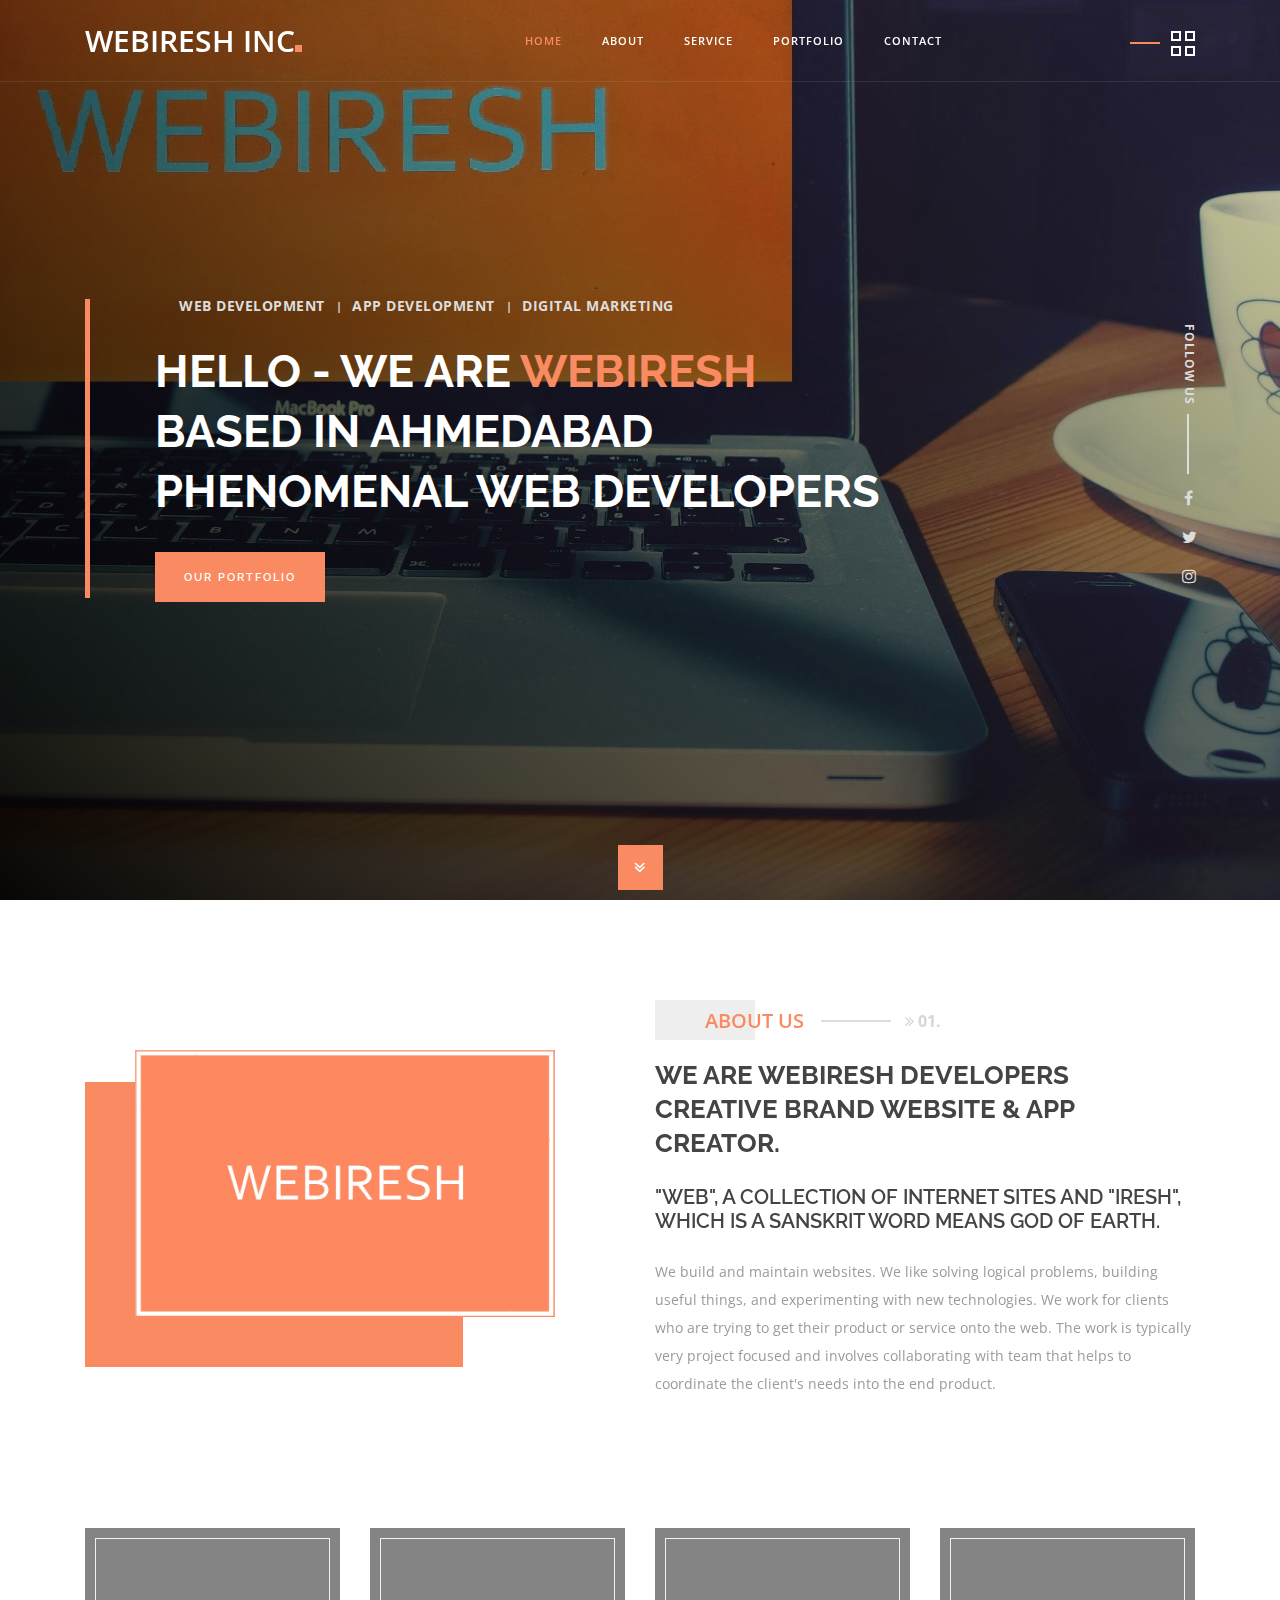
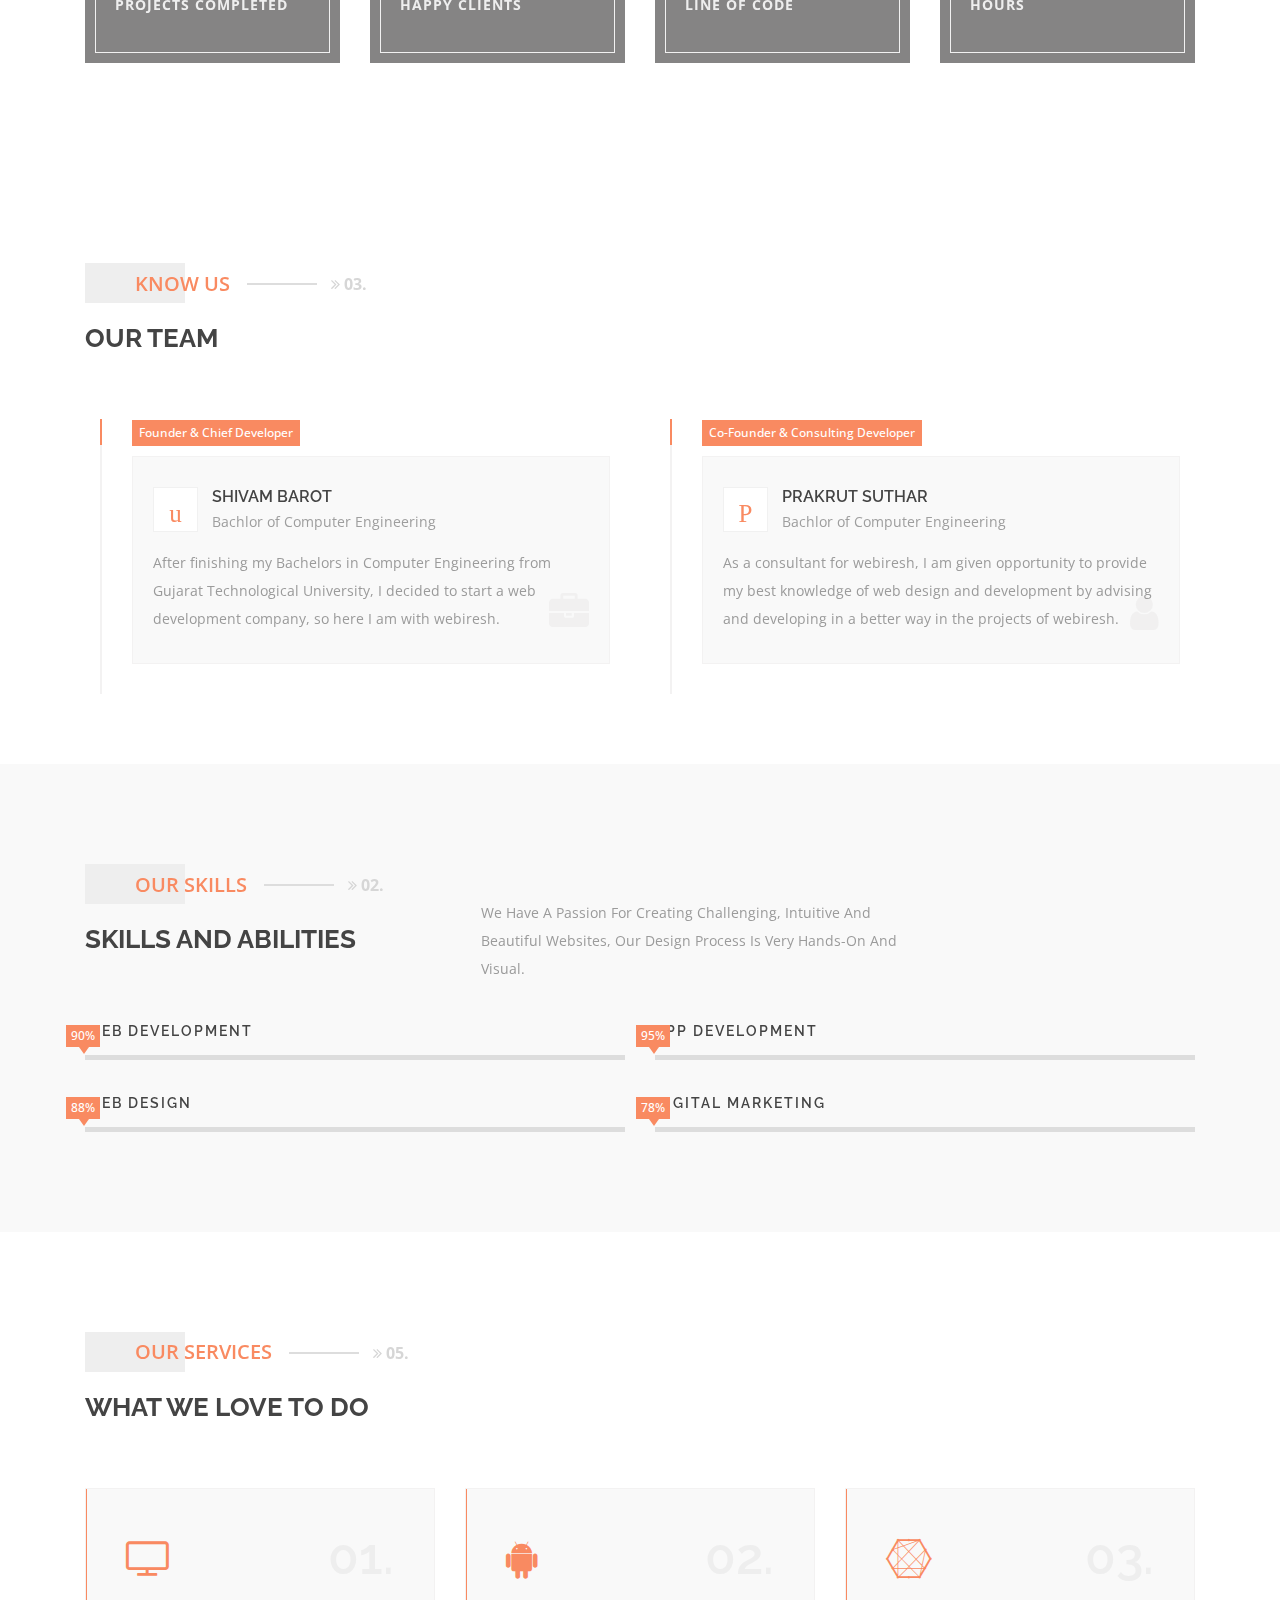
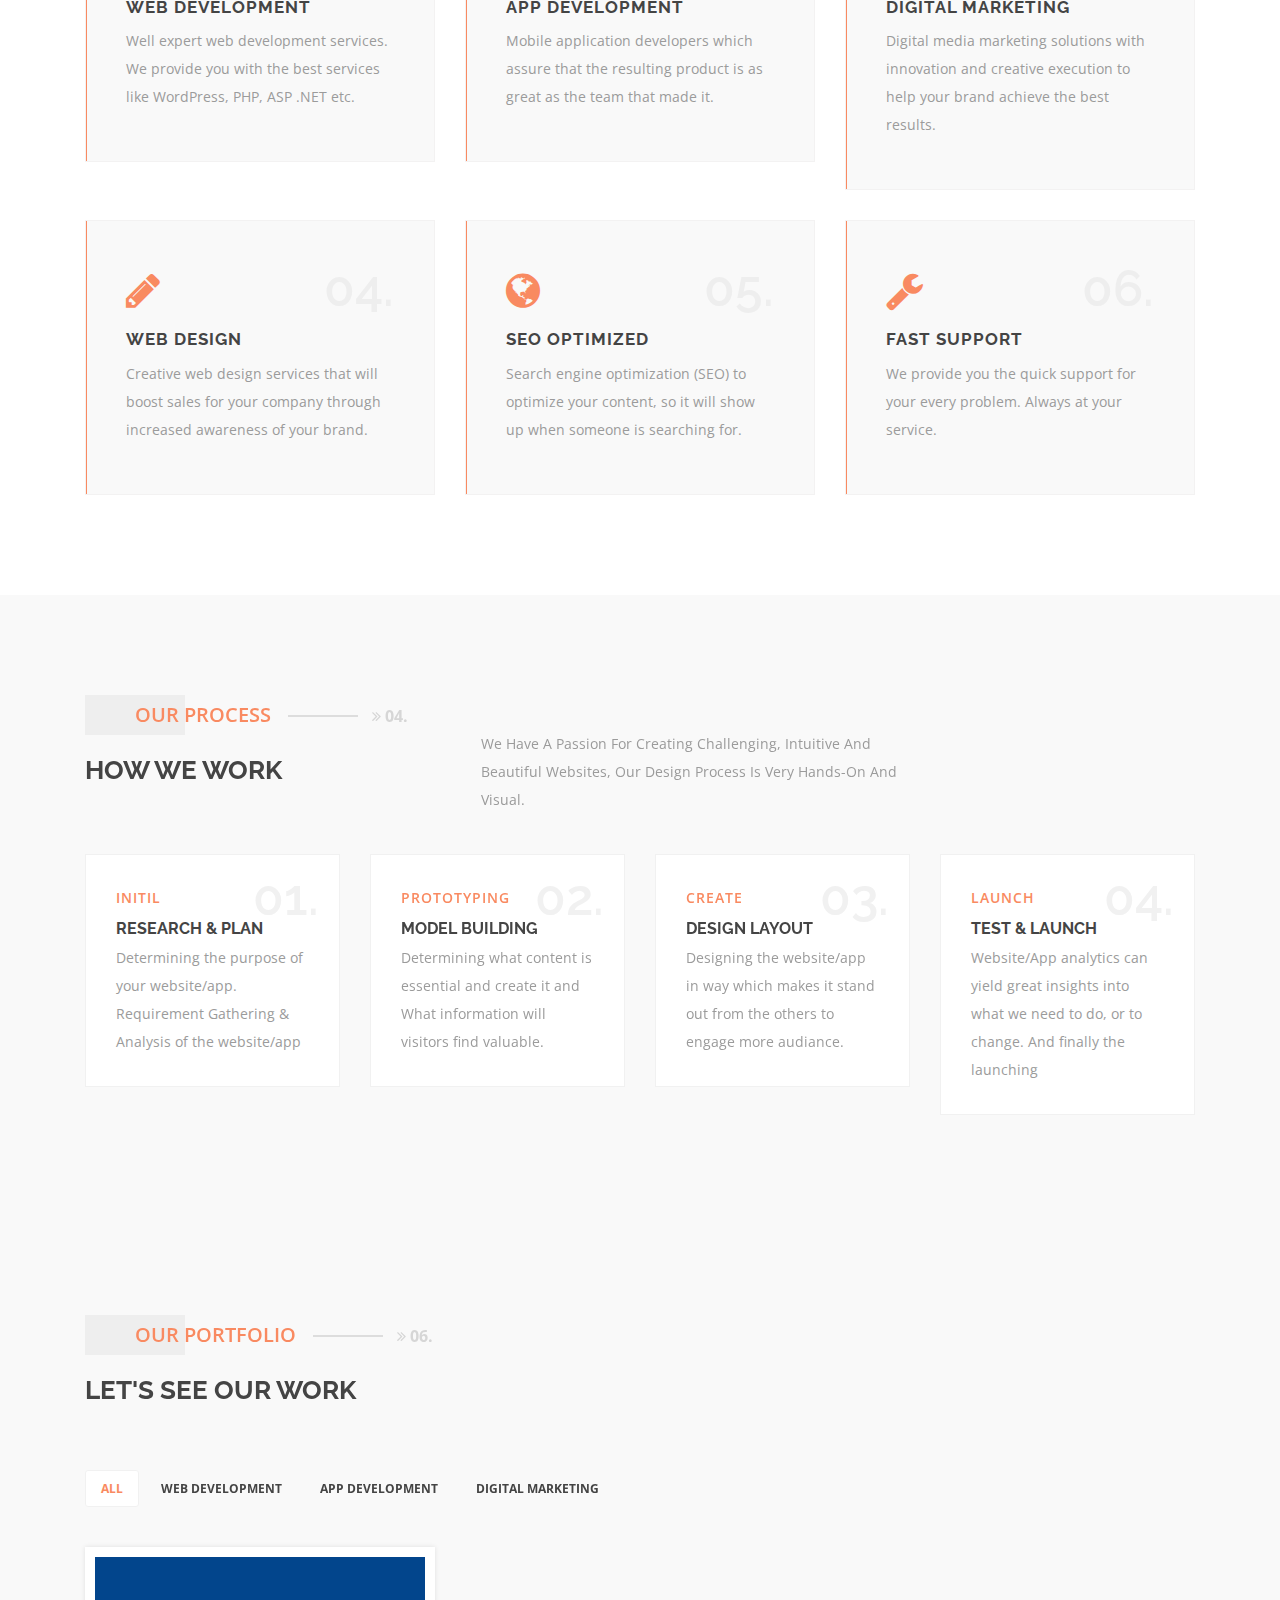
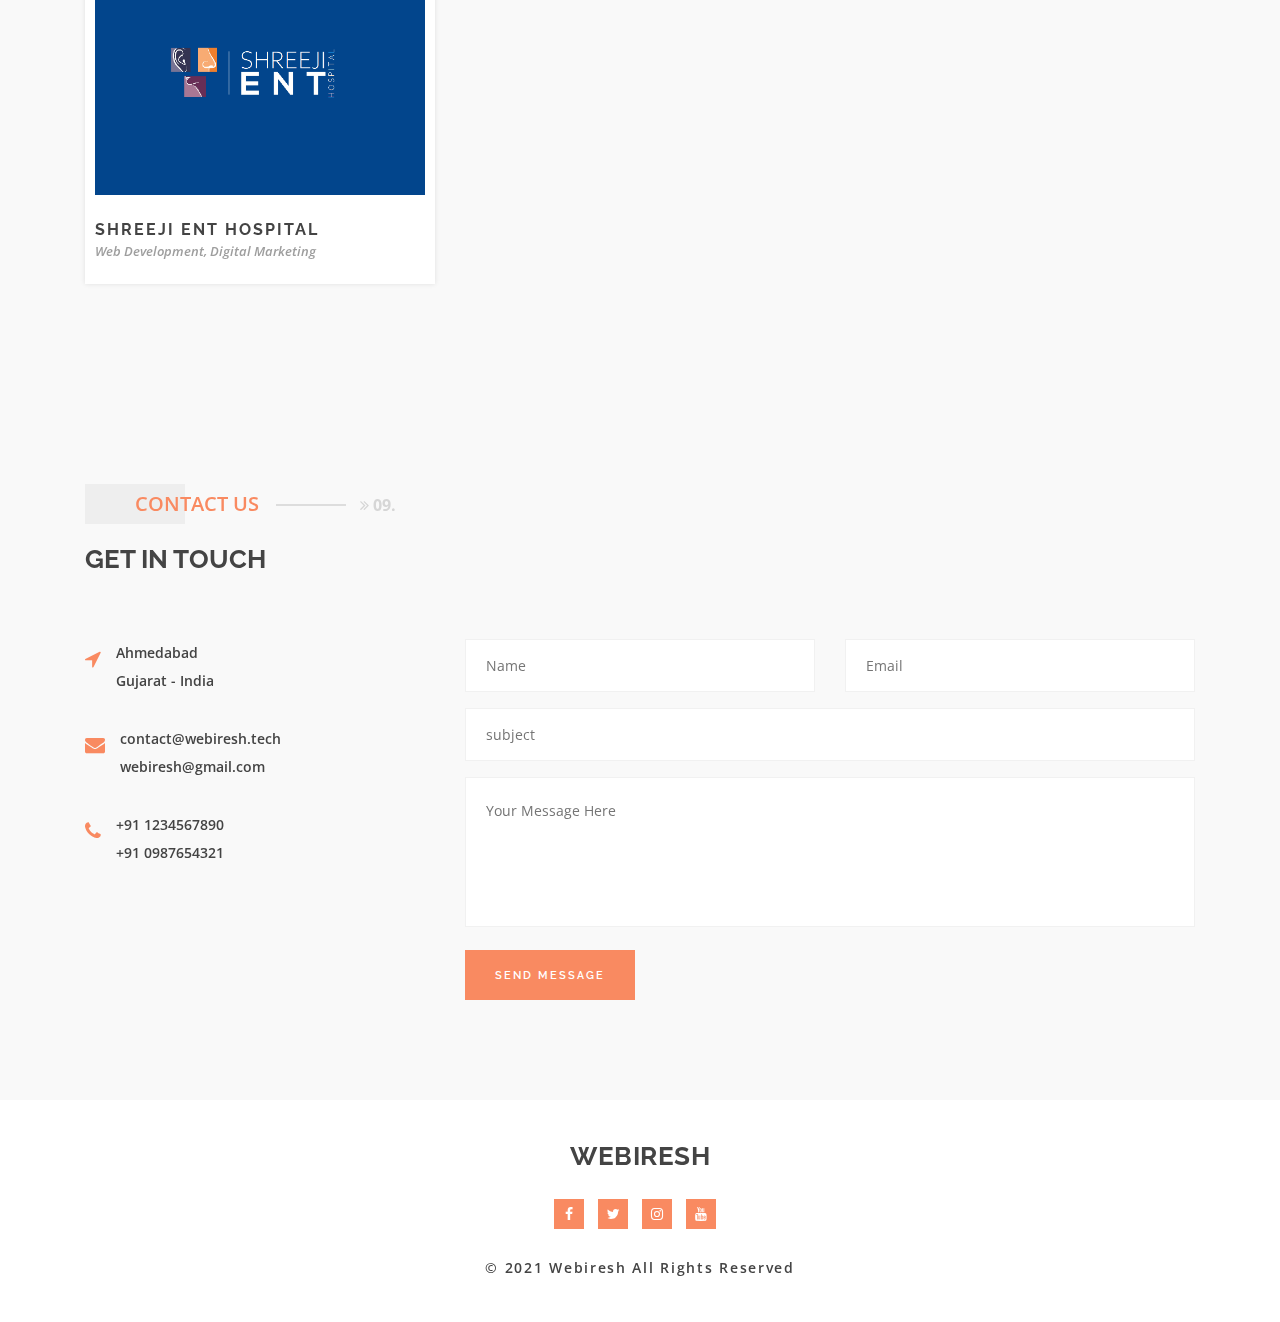
==== index.html @ 7cf90dc8 "index.html" ====
<!DOCTYPE html>
<html lang="en">
<head>
    <meta charset="UTF-8">
    <meta http-equiv="X-UA-Compatible" content="IE=edge">
    <meta name="viewport" content="width=device-width, initial-scale=1">
    <meta name="description" content="maro - Personal Portfolio HTML Template">
    <meta name="keywords" content="new, html, maro, design, creative, onepage, Portfolio, personal, advanced,">
    
    <!-- Main Page Title -->
    <title>Webiresh Inc</title>
    <!-- Google Font -->
    <link rel="stylesheet" href="https://fonts.googleapis.com/css?family=Open+Sans:400,600,700">
    <link rel="stylesheet" href="https://fonts.googleapis.com/css?family=Raleway:300,400,500,600,700,800">

    <!-- font awesome css -->
    <link rel="stylesheet" href="assets/css/all.css">
    <link rel="stylesheet" href="https://cdnjs.cloudflare.com/ajax/libs/font-awesome/4.7.0/css/font-awesome.min.css">
    <!-- Animate css -->
    <link rel="stylesheet" href="assets/css/animate.css">
    <!-- Magnific css -->
    <link rel="stylesheet" href="assets/css/magnific-popup.css">
    <!-- Owl carousel css  -->
    <link rel="stylesheet" href="assets/css/owl.carousel.min.css">
    <link rel="stylesheet" href="assets/css/owl.theme.default.min.css">
    <!-- Bootstrap 4 css -->
    <link rel="stylesheet" href="assets/css/bootstrap.min.css">
    <!-- IconFont linea -->
    <link rel="stylesheet" href="assets/css/linea-basic.css">
    <!-- Main style css -->
    <link rel="stylesheet" href="assets/css/main.css">
    <!-- responsive css -->
    <link rel="stylesheet" href="assets/css/responsive.css"> 
</head>
<body>
    <!--==================================================================== 
							Start Nabbar 
	=====================================================================-->
<nav class="navbar navbar-expand-lg fixed-top navbar-light">
   <!-- Container -->
   <div class="container">
     <!-- My Logo -->
     <a href="index.html" class="navbar-brand">Webiresh Inc<span class="brand-bg"></span></a>
     <!-- Button Menu -->
     <button class="navbar-toggler" type="button" data-toggle="collapse" data-target="#navtoggler" aria-controls="navtoggler" aria-expanded="false" aria-label="Toggle navigation">
        <span class="navbar-toggler-icon"></span>
        <span class="navbar-toggler-icon"></span>
        <span class="navbar-toggler-icon"></span>
     </button>
     <!-- List links -->
     <div class="collapse navbar-collapse" id="navtoggler">
         <ul class="navbar-nav ml-auto mt-2 mt-lg-0">
             <li class="nav-item">
                <a class="nav-link active" href="#home">Home<span class="sr-only">(current)</span></a>
             </li>
            <li class="nav-item">
               <a class="nav-link" href="#about">About</a>
            </li>
            <li class="nav-item">
               <a class="nav-link" href="#service">Service</a>
            </li>
            <li class="nav-item">
               <a class="nav-link" href="#portfolio">Portfolio</a>
            </li>
            
            <li class="nav-item">
               <a class="nav-link" href="#contact">Contact</a>
            </li>
         </ul> 
         <a href="#" class="side-menu-btn">
            <div class="line-btn-one">
                <span class="line-btn"></span>
                <span class="line-btn"></span> 
            </div>
            <div class="line-btn-one">
                <span class="line-btn"></span>
                <span class="line-btn"></span> 
            </div>
        </a>
     </div>
   </div><!-- Container -->
</nav>
    <!--==================================================================== 
							End Of Navbar 
	=====================================================================-->
    
    <!--==================================================================== 
							Start Side Menu 
	=====================================================================-->
<div class="side-menu display-table">
    <a href="#" class="close-side-menu">
        <span class="line-btn"></span>
        <span class="line-btn"></span>
    </a>

    <div class="inner-side table-cell">
        <!-- Intro side -->
        <div class="about-side">
            <h2>Webiresh</h2>
            <p>We Have A Passion For Creating Challenging, Intuitive And Beautiful Websites, Our Design Process Is Very Hands-On And Visual.</p>      
        </div>
        
        <!-- contact us -->
        <div class="contact-side">
            <h6>Contact Us</h6>
            <div class="single-contact">
                <span><i class="fa fa-location-arrow"></i></span>
                 <div class="info-cont">
                    <p>Ahmedabad</p>
                    <p>Gujarat - India</p>  
                 </div>
            </div>

            <div class="single-contact">
                <span><i class="fa fa-envelope"></i></span>
                <div class="info-cont">
                    <p>contact@webiresh.tech</p>
                    <p>webiresh@gmail.com</p>
                </div>
            </div>

            <div class="single-contact">
                <span><i class="fa fa-phone"></i></span>
                <div class="info-cont">
                    <p>1234567890</p>       
                    <p>0987654321</p>

                </div>
            </div>
        </div>
        
        <!-- follow us -->
        <div class="follow-us">
            <h6>Follow us</h6>
            <!-- List Icons Social Media-->
            <ul class="social-media">
               <li><a href="#" class="facebook"><i class="fa fa-facebook-f"></i></a></li>
               <li><a href="#" class="twitter"><i class="fa fa-twitter"></i></a></li>
               <li><a href="#" class="instagram"><i class="fa fa-instagram"></i></a></li>
               
               <li><a href="#" class="youtube"><i class="fa fa-youtube"></i></a></li>
            </ul> 
        </div>
    </div>
</div>
    
    <!--==================================================================== 
							End Side Menu 
	=====================================================================-->
    
    <!--==================================================================== 
							Start Header 
	=====================================================================-->
<section id="home" class="home">
    <div class="home-default">
    <div class="overlay"></div>
    <div class="container">
       <div class="banner display-table">
            <div class="info-header table-cell">
                <ul class="banner-meta">
                    <li>Web Development</li>  
                    <li>App Development</li>
                    <li>Digital Marketing</li>
                    
                </ul>
                
                <!-- Heading Title For Header -->
                <h1>Hello - We are <span>Webiresh</span> <br> Based In Ahmedabad  <br> phenomenal web Developers</h1>
                

                <!-- Button Banner -->
                <div class="banner-btn">   
                    <a href="#portfolio" class="btn-one">Our Portfolio</a>      
                </div>

                <a href="#about" class="down">
                    <span class="down-one"><i class="fa fa-angle-double-down"></i></span>
                    <span class="down-three"><i class="fa fa-angle-double-down"></i></span>         
                </a>
                
                
                
                <div class="follow-me">
                    <p>Follow Us  </p>
                    <ul class="social-media-about">
                       <li><a href="#"><i class="fa fa-facebook-f"></i></a></li>
                       <li><a href="#"><i class="fa fa-twitter"></i></a></li>
                       <li><a href="#"><i class="fa fa-instagram"></i></a></li>
                    </ul>
                </div>
            </div>
       </div>
    </div>
    </div>
</section>
   <!--==================================================================== 
							End Header 
	=====================================================================-->
     <!--==================================================================== 
							Start Section About
	=====================================================================-->
<section id="about" class="about pt-100 pb-70">
    <div class="container">
    
        <div class="row">

            <div class="col-lg-6">
                <div class="about-img">
                    <div class="box-img">
                        <img src="assets/images/about/about.jpg" alt="About-me">
                    </div>
                </div>
            </div>

             <div class="col-lg-6">
                <div class="info-about">
                    <!-- Title Of Section Left -->
                    <div class="section-title-left">
                        <h2>About Us</h2>
                        <div class="line"><span><i class="fa fa-angle-double-right"></i> 01.</span></div>
                        <h3>We are webiresh developers CREATIVE BRAND website & App creator.</h3>
                        </div>
                    
                    <h4>"Web", a collection of internet sites and
                    "Iresh", Which is a Sanskrit word means God of Earth.</h4>
                    <p class="mb-30">We build and maintain websites. We like solving logical problems, building useful things, and experimenting with new technologies.
                        We work for clients who are trying to get their product or service onto the web. 
                        The work is typically very project focused and involves collaborating with team that helps to coordinate the client's needs into the end product.
                    </p>
                </div>
            </div>
        </div>
    </div>
        
    <div class="statistics pt-100">
    <div class="container">
        <div class="row">
            
            <div class="col-lg-3 col-md-6">
                <div class="stat-item">
                    <div class="overlay"></div>
                    <div class="inner-stat">
                        <div class="count" data-from="1" data-to="3" data-speed="300"></div>
                        <p class="text">Projects Completed</p>
                    </div>
                </div>
            </div>

            <div class="col-lg-3 col-md-6">
                <div class="stat-item">
                    <div class="overlay"></div>
                    <div class="inner-stat">
                        <div class="count" data-from="1" data-to="2" data-speed="300"></div>
                        <p class="text">Happy Clients</p>
                    </div>
                </div>
            </div>

            <div class="col-lg-3 col-md-6">
                <div class="stat-item">
                    <div class="overlay"></div>
                    <div class="inner-stat">
                        <div class="count" data-from="1" data-to="12946" data-speed="3000"></div>
                        <p class="text">Line Of Code</p>
                    </div>
                </div>
            </div>

            <div class="col-lg-3 col-md-6">
                <div class="stat-item">
                    <div class="overlay"></div>
                    <div class="inner-stat">
                        <div class="count" data-from="1" data-to="145" data-speed="3000"></div>
                        <p class="text">Hours</p>
                    </div>
                    </div>
                </div>
            </div>
        </div>
    </div>
</section>
   
    <!--==================================================================== 
							End Section About
	=====================================================================-->
  
    <!--==================================================================== 
							Start Section resume
	=====================================================================-->
    
    
<section class="resume pt-100 pb-70">
        <div class="container">
           <div class="row">
               
               <div class="col-lg-10">
                   <div class="section-title">
                       <div class="row ">
                           <div class="col-lg-5">
                               <!-- Title Of Section Center -->
                               <div class="section-title-left">
                                   <h2>Know Us</h2>
                                   <div class="line"><span><i class="fa fa-angle-double-right"></i> 03.</span></div>
                                   <h3>Our Team</h3>
                               </div>
                           </div>
   
                           <div class="col-lg-6">
                               <!--<p>We Have A Passion For Creating Challenging, Intuitive And Beautiful Websites, Our Design Process Is Very Hands-On And Visual.</p>-->
                           </div>
                        </div>
                    </div>
                </div>
               
            <div class="col-lg-6">
               <div class="my-resume">
                    <div class="history-top"> Founder & Chief Developer</div>
                        <div class="resume-item">
                            <div class="resume-head">
                                <span class="icon icon-basic-case" image="assets/images/clients/person-1.jpg"></span>
                                    <div class="content-exper">
                                    <h4>Shivam Barot</h4>
                                    <div class="history">Bachlor of Computer Engineering</div>
                                </div>
                            </div>  

                       <div class="resume-footer">
                           <p>After finishing my Bachelors in Computer Engineering
                               from Gujarat Technological University, I decided to start a web development 
                               company, so here I am with webiresh.</p>  
                           <div class="icon-bg"><i class="fa fa-briefcase"></i></div>
                       </div>
                       
                    </div>
                </div> 
            </div>
              <div class="col-lg-6">
               <div class="my-resume">
              <div class="history-top"> Co-Founder & Consulting Developer</div>
              <div class="resume-item">
   
                  <div class="resume-head">
                     <span class="icon icon-basic-gear"></span>
                     <div class="content-exper">
                         <h4>Prakrut Suthar</h4>
                         <div class="history">Bachlor of Computer Engineering</div>
                     </div>
                  </div>
   
                 <div class="resume-footer">
                      <p>As a consultant for webiresh, I am given opportunity to provide my best knowledge 
                          of web design and development by advising and developing in a better way in the projects of webiresh.
                      </p> 
                      <div class="icon-bg"><i class="fa fa-user"></i></div>
                 </div>
   
              </div>
            </div>      
        </div>
    </div>
    </div>
       
</section>
       <!--==================================================================== 
                               End Section resume
       =====================================================================-->    
     <!--==================================================================== 
							Start Section skills
	=====================================================================-->
<section id="skills" class="my-skills pt-100 pb-70">
    <div class="container">
        <div class="row">

            <div class="col-lg-10">
                <div class="section-title">
                    <div class="row ">
                        <div class="col-lg-5">
                            <!-- Title Of Section Center -->
                            <div class="section-title-left">
                                <h2>Our Skills</h2>
                                <div class="line"><span><i class="fa fa-angle-double-right"></i> 02.</span></div>
                                <h3>SKILLS And Abilities</h3>
                            </div>
                        </div>

                        <div class="col-lg-6">
                            <p>We Have A Passion For Creating Challenging, Intuitive And Beautiful Websites, Our Design Process Is Very Hands-On And Visual.</p>
                        </div>
                    
                    </div>
                </div>               
            </div>

            <div class="col-lg-6">
                <div class="info-skills">
                        <div class="skills">
                            <div class="skill-box"> 
                                <h4 class="skill-title">Web Development</h4> 
                                <div class="progress-line"> 
                                    <span data-percent="90"><span class="percent-tooltip">90%</span></span> 
                                </div>
                            </div>
                            <div class="skill-box"> 
                                <h4 class="skill-title">Web Design</h4> 
                                <div class="progress-line"> 
                                    <span data-percent="88"><span class="percent-tooltip">88%</span></span> 
                                </div>
                            </div>
                        </div>
                    </div> 
                </div>
            
            
            <div class="col-lg-6">
                <div class="info-skills">
                        <div class="skills">

                            <div class="skill-box"> 
                                <h4 class="skill-title">App Development</h4> 
                                <div class="progress-line"> 
                                    <span data-percent="95"><span class="percent-tooltip">95%</span></span> 
                                </div>
                            </div>
                            
                            <div class="skill-box"> 
                                <h4 class="skill-title">digital marketing</h4> 
                                <div class="progress-line"> 
                                    <span data-percent="78"><span class="percent-tooltip">78%</span></span> 
                                </div>
                            </div>
                        </div>
               </div> 
            </div>
         </div>   
    </div>
</section>
    <!--==================================================================== 
							End Section skills
	=====================================================================-->

   <!--==================================================================== 
							Start Section Services
	=====================================================================-->
<section id="service" class="services pt-100 pb-70">
    <!--========== My Services Info ==========-->
    <div class="container">

        <div class="row">
            <div class="col-lg-10">
                <div class="section-title">
                    <div class="row ">
                        <div class="col-lg-5">
                            <!-- Title Of Section Center -->
                            <div class="section-title-left">
                                <h2>Our Services</h2>
                                <div class="line"><span><i class="fa fa-angle-double-right"></i> 05.</span></div>
                                <h3>What We Love To Do</h3>
                            </div>
                        </div>

                        <div class="col-lg-6">
                            <!--<p>I Have A Passion For Creating Challenging, Intuitive And Beautiful Products, My Design Process Is Very Hands-On And Visual.</p>-->
                        </div>
                    </div>
                </div>
            </div>

           <!-- Services Items Column -->
            <div class="col-md-6 col-lg-4">
                <div class="services-item">
                    <div class="box-overlay"></div>
                    <div class="icon-services">
                        <span><i class="fa fa-tv"></i></span>
                    </div>
                    <h4>Web Development</h4>
                    <p>Well expert web development services. We provide you with the best services like WordPress, PHP, ASP .NET etc.</p>
                    <span class="number-bg">01.</span>
                </div>
            </div>
            
           <div class="col-md-6 col-lg-4">
                <div class="services-item">
                    <div class="box-overlay"></div>
                    <div class="icon-services">
                        <span><i class="fa fa-android"></i></span>
                    </div>
                    <h4>App Development </h4>
                    <p>Mobile application developers which assure that the resulting product is as great as the team that made it.</p>
                    <span class="number-bg">02.</span>
                </div>
            </div> 

            <div  class="col-md-6 col-lg-4">
                <div class="services-item">
                    <div class="box-overlay"></div>
                    <div  class="icon-services">
                        <span><i class="fa fa-connectdevelop"></i></span>
                    </div>
                    <h4>Digital Marketing</h4>
                    <p>Digital media marketing solutions with innovation and creative execution to help your brand achieve the best results.</p>
                    <span class="number-bg">03.</span>
                </div>
            </div>

            <div  class="col-md-6 col-lg-4">
                <div class="services-item">
                    <div class="box-overlay"></div>
                    <div class="icon-services">
                        <span><i class="fa fa-pencil"></i></span>
                    </div>
                    <h4>Web Design</h4>
                    <p>Creative web design services that will boost sales for your company through increased awareness of your brand.</p>
                    <span class="number-bg">04.</span>
                </div>
            </div>
            
          <div  class="col-md-6 col-lg-4">
                <div class="services-item">
                    <div class="box-overlay"></div>
                    <div class="icon-services">
                        <span><i class="fa fa-globe"></i></span>
                    </div>
                    <h4>SEO Optimized</h4>
                    <p>Search engine optimization (SEO) to optimize your content, so it will show up when someone is searching for.</p>
                    <span class="number-bg">05.</span>
                </div>
            </div>
            
            <div  class="col-md-6 col-lg-4">
                <div class="services-item">
                    <div class="box-overlay"></div>
                    <div class="icon-services">
                        <span><i class="fa fa-wrench"></i></span>
                    </div>
                    <h4>fast Support</h4>
                    <p>We provide you the quick support for your every problem. Always at your service.</p>
                    <span class="number-bg">06.</span>
                </div>
            </div>
                    
        </div>
    </div>
</section>     
    <!--==================================================================== 
							End Section Services
	=====================================================================-->

     <!--==================================================================== 
							Start Section Process
	=====================================================================-->
     
<section class="process pt-100 pb-70">
     <div class="container">
        <div class="row">
            
            <div class="col-lg-10">
                <div class="section-title">
                    <div class="row ">
                        <div class="col-lg-5">
                            <!-- Title Of Section Center -->
                            <div class="section-title-left">
                                <h2>Our Process</h2>
                                <div class="line"><span><i class="fa fa-angle-double-right"></i> 04.</span></div>
                                <h3>How We Work</h3>
                            </div>
                        </div>

                        <div class="col-lg-6">
                            <p>We Have A Passion For Creating Challenging, Intuitive And Beautiful Websites, Our Design Process Is Very Hands-On And Visual.</p>
                        </div>
                    </div>                
                </div>                
            </div>  
            
            
            
            <div class="col-lg-3 col-md-6">
                <div class="process-box">
                    <span>Initil</span>
                    <h4>Research & Plan </h4>
                    <p>Determining the purpose of your website/app. Requirement Gathering & Analysis of the website/app </p>
                    <div class="number-process">01.</div>
                </div>            
            </div>       
            
            <div class="col-lg-3 col-md-6">
                <div class="process-box">
                    <span>Prototyping</span>
                    <h4>Model Building</h4>
                    <p>Determining what content is essential and create it and What information will visitors find valuable.</p>
                    <div class="number-process">02.</div>
                </div>
            </div>
            
            <div class="col-lg-3 col-md-6">
                <div class="process-box">
                    <span>Create</span>
                    <h4>Design Layout</h4>
                    <p>Designing the website/app in way which makes it stand out from the others to engage more audiance.</p>
                    <div class="number-process">03.</div>
                </div>
            </div>
            
            <div class="col-lg-3 col-md-6">
                <div class="process-box">
                    <span>Launch</span>
                    <h4>Test & Launch</h4>
                    <p>Website/App analytics can yield great insights into what we need to do, or to change. And finally the launching </p>
                    <div class="number-process">04.</div>
                </div>
            </div>
     </div>
    </div>
</section>  
  <!--==================================================================== 
							End Section Process
	=====================================================================-->
    
    
   <!--==================================================================== 
							Start Section Portfolio 
	=====================================================================-->
 <section id="portfolio" class="portfolio pt-100 pb-70">
      <div class="container">
        <div class="row">

            <div class="col-lg-10">
                <div class="section-title">
                    <div class="row ">
                        <div class="col-lg-5">
                            <!-- Title Of Section Center -->
                            <div class="section-title-left">
                                <h2>Our Portfolio</h2>
                                <div class="line"><span><i class="fa fa-angle-double-right"></i> 06.</span></div>
                                <h3>Let's See Our Work</h3>
                            </div>
                        </div>

                        <div class="col-lg-6">
                            <!--<p>I Have A Passion For Creating Challenging, Intuitive And Beautiful Products, My Design Process Is Very Hands-On And Visual.</p>-->
                        </div>
                    </div>                
                </div>
                <div class="filter-group">
                    <!-- Control List -->
                    <ul id="control" class="list-control">
                       <li class="active" data-filter="all">All</li>
                       <li data-filter="1">Web Development</li>
                       <li data-filter="2">App Development</li>
                       <li data-filter="3">Digital Marketing</li>
                   </ul>
                 </div>
            </div>
        </div>                 
          
        <!-- End Row 1 Column -->
        <!-- Start Row 2 Column -->
        <div id="filtr-container" class="row">         
                    
            <!-- Column Image -->
            <div class="col-md-6 col-lg-4 filtr-item" data-category="1" data-sort="value">
                <div class="my-work">
                    <div class="image">
                        <img class="img-fliud" src="assets/images/portfolio/item-1.jpg" alt="my-work">
                        <a class="overlay" href="assets/images/portfolio/item-1.jpg">
                            <span class="icon-img"><i class="fa fa-image"></i></span>
                        </a>
                    </div> 
                    
                    <div class="footer-work">
                    <h4>Shreeji ENT Hospital</h4>
                    <div class="content-work">Web Development, Digital Marketing</div>
                    </div>
                </div>
            </div>
        </div>            
</section>
    <!--==================================================================== 
                                End Section Portfolio 
    =====================================================================-->

    <!--==================================================================== 
							Start Section Contact
	=====================================================================-->
<section id="contact" class="contact ptb-100">
    <div class="overlay"></div>
    <div class="container">
           
        <div class="row">        
            <div class="col-lg-10">
                <div class="section-title">
                    <div class="row ">
                        <div class="col-lg-5">
                            <!-- Title Of Section Center -->
                            <div class="section-title-left">
                                <h2>Contact Us</h2>
                                <div class="line"><span><i class="fa fa-angle-double-right"></i> 09.</span></div>
                                <h3>Get In Touch</h3>
                            </div>
                        </div>

                        <div class="col-lg-6">
                            <!--<p>I Have A Passion For Creating Challenging, Intuitive And Beautiful Products, My Design Process Is Very Hands-On And Visual.</p>-->
                        </div>                    
                    </div>              
                </div>
            </div>
            
            <div class="col-lg-4 mb-20">
                <div class="row">

                    <div class="col-md-4 col-lg-12">
                         <div class="contact-item">                             
                             <div class="inner-contact">
                                <span><i class="fa fa-location-arrow"></i></span>
                             </div>                             
                             <div class="info-cont">
                                <p>Ahmedabad </p>
                                <p>Gujarat - India </p>                                
                             </div>
                        </div>
                    </div>

                    <div class="col-md-4 col-lg-12">
                        <div class="contact-item">                            
                            <div class="inner-contact">
                                <span><i class="fa fa-envelope"></i></span>
                            </div>                            
                            <div class="info-cont">
                                <p>contact@webiresh.tech</p>
                                <p>webiresh@gmail.com</p>
                            </div>                            
                        </div>                    
                    </div>

                    <div class="col-md-4 col-lg-12">
                        <div class="contact-item">
                            <div class="inner-contact">
                                <span><i class="fa fa-phone"></i></span>
                            </div>
                            <div class="info-cont">
                                <p>+91 1234567890</p>       
                                <p>+91 0987654321</p>
                            </div>
                        </div>
                    </div>                                      
                </div>                
            </div>          
                     
            <div class="col-lg-8">

                    <form class="form">
                    <div class="row">
                        <div class="col-md-6">
                            <div class="form-group">
                                <input type="text" placeholder="Name">
                            </div>

                        </div>
                        <div class="col-md-6">
                            <div class="form-group">
                                <input type="Email" placeholder="Email">
                            </div>
                        </div>
                        
                        <div class="col-md-12">
                            <div class="form-group">
                                <input type="text" placeholder="subject">
                            </div>

                        </div>
                        <div class="col-md-12">
                            <div class="form-group">
                                <textarea placeholder="Your Message Here "></textarea>
                            </div>
                        </div>
                    </div>

                    <!-- Button Send Message  -->
                    <a href="#" class="btn-one">Send Message</a>
                </form>
            </div>            
        </div>
    </div>
</section>        
    <!--==================================================================== 
							Start Footer
	=====================================================================--> 
    <footer class="footer">
       <div class="container text-center">
           <h2 class="title-footer">Webiresh</h2>
           <ul class="social-media text-center">
               <li><a href="#"><i class="fa fa-facebook-f"></i></a></li>
               <li><a href="#"><i class="fa fa-twitter"></i></a></li>
               <li><a href="#"><i class="fa fa-instagram"></i></a></li>
               <li><a href="#"><i class="fa fa-youtube"></i></a></li>
            </ul>
         <!-- Copyright By Me-->
        <div class="copyright text-center">
            &copy; 2021 Webiresh All Rights Reserved
        </div>
       </div>
    </footer>
    <!--==================================================================== 
							End Footer
	=====================================================================-->  
	<!-- Scroll To Top -->
    <div class="scroll-up">
        <span class="top-one"><i class="fa fa-angle-double-up"></i></span>
        <span class="top-three"><i class="fa fa-angle-double-up"></i></span>
    
    </div> 
    <!--==================================================================== 
							End Section Content
	=====================================================================-->
    <!--==================================================================== 
							Start lines
	=====================================================================-->
	<!-- Decoration -->
    <div class="page-line">
        <div class="grid-line one"></div>
        <div class="grid-line two"></div>
        <div class="grid-line three"></div>
        <div class="grid-line four"></div>
        <div class="grid-line fifth"></div>
    </div>
	<!--==================================================================== 
							End lines
	=====================================================================-->
	
   
    <!--====================================================================
                            Include All Js File 
     ====================================================================-->
     <!-- All Plugins -->
     <!--  jQuery js  -->
    <script src="assets/js/jquery-3.2.1.min.js"></script>
    <!-- Popper Js  -->
    <script src="assets/js/popper.min.js"></script>
    <!-- Bootstrap 4 Js  -->
    <script src="assets/js/bootstrap.min.js"></script>
    <!-- particles 4 Js  -->
    <script src="assets/js/particles.min.js"></script>
    <!-- Tyoed 4 Js  -->
    <script src="assets/js/typed.min.js"></script>
    <!-- OWL Carousel JS  -->
    <script src="assets/js/owl.carousel.min.js"></script>
    <!-- hover3d JS file -->
    <script src="assets/js/jquery.hover3d.min.js"></script>
    <!-- filterizr JS file -->
    <script src="assets/js/jquery.filterizr.js"></script>
    <!-- Magnific Popup JS  -->
    <script src="assets/js/jquery.magnific-popup.min.js"></script>
    <!-- Counter To JS  -->
    <script src="assets/js/jquery.countTo.js"></script>
    <!--  WOW Js  -->
    <script src="assets/js/wow.min.js"></script>
    <!-- My Custom Js  -->
    <script src="assets/js/custom.js"></script>
</body>
</html>
---- assets/css/all.css ----
.fa,
.fas,
.far,
.fal,
.fab {
  -moz-osx-font-smoothing: grayscale;
  -webkit-font-smoothing: antialiased;
  display: inline-block;
  font-style: normal;
  font-variant: normal;
  text-rendering: auto;
  line-height: 1; }

.fa-lg {
  font-size: 1.33333em;
  line-height: 0.75em;
  vertical-align: -.0667em; }

.fa-xs {
  font-size: .75em; }

.fa-sm {
  font-size: .875em; }

.fa-1x {
  font-size: 1em; }

.fa-2x {
  font-size: 2em; }

.fa-3x {
  font-size: 3em; }

.fa-4x {
  font-size: 4em; }

.fa-5x {
  font-size: 5em; }

.fa-6x {
  font-size: 6em; }

.fa-7x {
  font-size: 7em; }

.fa-8x {
  font-size: 8em; }

.fa-9x {
  font-size: 9em; }

.fa-10x {
  font-size: 10em; }

.fa-fw {
  text-align: center;
  width: 1.25em; }

.fa-ul {
  list-style-type: none;
  margin-left: 2.5em;
  padding-left: 0; }
  .fa-ul > li {
    position: relative; }

.fa-li {
  left: -2em;
  position: absolute;
  text-align: center;
  width: 2em;
  line-height: inherit; }

.fa-border {
  border: solid 0.08em #eee;
  border-radius: .1em;
  padding: .2em .25em .15em; }

.fa-pull-left {
  float: left; }

.fa-pull-right {
  float: right; }

.fa.fa-pull-left,
.fas.fa-pull-left,
.far.fa-pull-left,
.fal.fa-pull-left,
.fab.fa-pull-left {
  margin-right: .3em; }

.fa.fa-pull-right,
.fas.fa-pull-right,
.far.fa-pull-right,
.fal.fa-pull-right,
.fab.fa-pull-right {
  margin-left: .3em; }

.fa-spin {
  -webkit-animation: fa-spin 2s infinite linear;
          animation: fa-spin 2s infinite linear; }

.fa-pulse {
  -webkit-animation: fa-spin 1s infinite steps(8);
          animation: fa-spin 1s infinite steps(8); }

@-webkit-keyframes fa-spin {
  0% {
    -webkit-transform: rotate(0deg);
            transform: rotate(0deg); }
  100% {
    -webkit-transform: rotate(360deg);
            transform: rotate(360deg); } }

@keyframes fa-spin {
  0% {
    -webkit-transform: rotate(0deg);
            transform: rotate(0deg); }
  100% {
    -webkit-transform: rotate(360deg);
            transform: rotate(360deg); } }

.fa-rotate-90 {
  -ms-filter: "progid:DXImageTransform.Microsoft.BasicImage(rotation=1)";
  -webkit-transform: rotate(90deg);
          transform: rotate(90deg); }

.fa-rotate-180 {
  -ms-filter: "progid:DXImageTransform.Microsoft.BasicImage(rotation=2)";
  -webkit-transform: rotate(180deg);
          transform: rotate(180deg); }

.fa-rotate-270 {
  -ms-filter: "progid:DXImageTransform.Microsoft.BasicImage(rotation=3)";
  -webkit-transform: rotate(270deg);
          transform: rotate(270deg); }

.fa-flip-horizontal {
  -ms-filter: "progid:DXImageTransform.Microsoft.BasicImage(rotation=0, mirror=1)";
  -webkit-transform: scale(-1, 1);
          transform: scale(-1, 1); }

.fa-flip-vertical {
  -ms-filter: "progid:DXImageTransform.Microsoft.BasicImage(rotation=2, mirror=1)";
  -webkit-transform: scale(1, -1);
          transform: scale(1, -1); }

.fa-flip-horizontal.fa-flip-vertical {
  -ms-filter: "progid:DXImageTransform.Microsoft.BasicImage(rotation=2, mirror=1)";
  -webkit-transform: scale(-1, -1);
          transform: scale(-1, -1); }

:root .fa-rotate-90,
:root .fa-rotate-180,
:root .fa-rotate-270,
:root .fa-flip-horizontal,
:root .fa-flip-vertical {
  -webkit-filter: none;
          filter: none; }

.fa-stack {
  display: inline-block;
  height: 2em;
  line-height: 2em;
  position: relative;
  vertical-align: middle;
  width: 2.5em; }

.fa-stack-1x,
.fa-stack-2x {
  left: 0;
  position: absolute;
  text-align: center;
  width: 100%; }

.fa-stack-1x {
  line-height: inherit; }

.fa-stack-2x {
  font-size: 2em; }

.fa-inverse {
  color: #fff; }

/* Font Awesome uses the Unicode Private Use Area (PUA) to ensure screen
readers do not read off random characters that represent icons */
.fa-500px:before {
  content: "\f26e"; }

.fa-accessible-icon:before {
  content: "\f368"; }

.fa-accusoft:before {
  content: "\f369"; }

.fa-acquisitions-incorporated:before {
  content: "\f6af"; }

.fa-ad:before {
  content: "\f641"; }

.fa-address-book:before {
  content: "\f2b9"; }

.fa-address-card:before {
  content: "\f2bb"; }

.fa-adjust:before {
  content: "\f042"; }

.fa-adn:before {
  content: "\f170"; }

.fa-adobe:before {
  content: "\f778"; }

.fa-adversal:before {
  content: "\f36a"; }

.fa-affiliatetheme:before {
  content: "\f36b"; }

.fa-air-freshener:before {
  content: "\f5d0"; }

.fa-algolia:before {
  content: "\f36c"; }

.fa-align-center:before {
  content: "\f037"; }

.fa-align-justify:before {
  content: "\f039"; }

.fa-align-left:before {
  content: "\f036"; }

.fa-align-right:before {
  content: "\f038"; }

.fa-alipay:before {
  content: "\f642"; }

.fa-allergies:before {
  content: "\f461"; }

.fa-amazon:before {
  content: "\f270"; }

.fa-amazon-pay:before {
  content: "\f42c"; }

.fa-ambulance:before {
  content: "\f0f9"; }

.fa-american-sign-language-interpreting:before {
  content: "\f2a3"; }

.fa-amilia:before {
  content: "\f36d"; }

.fa-anchor:before {
  content: "\f13d"; }

.fa-android:before {
  content: "\f17b"; }

.fa-angellist:before {
  content: "\f209"; }

.fa-angle-double-down:before {
  content: "\f103"; }

.fa-angle-double-left:before {
  content: "\f100"; }

.fa-angle-double-right:before {
  content: "\f101"; }

.fa-angle-double-up:before {
  content: "\f102"; }

.fa-angle-down:before {
  content: "\f107"; }

.fa-angle-left:before {
  content: "\f104"; }

.fa-angle-right:before {
  content: "\f105"; }

.fa-angle-up:before {
  content: "\f106"; }

.fa-angry:before {
  content: "\f556"; }

.fa-angrycreative:before {
  content: "\f36e"; }

.fa-angular:before {
  content: "\f420"; }

.fa-ankh:before {
  content: "\f644"; }

.fa-app-store:before {
  content: "\f36f"; }

.fa-app-store-ios:before {
  content: "\f370"; }

.fa-apper:before {
  content: "\f371"; }

.fa-apple:before {
  content: "\f179"; }

.fa-apple-alt:before {
  content: "\f5d1"; }

.fa-apple-pay:before {
  content: "\f415"; }

.fa-archive:before {
  content: "\f187"; }

.fa-archway:before {
  content: "\f557"; }

.fa-arrow-alt-circle-down:before {
  content: "\f358"; }

.fa-arrow-alt-circle-left:before {
  content: "\f359"; }

.fa-arrow-alt-circle-right:before {
  content: "\f35a"; }

.fa-arrow-alt-circle-up:before {
  content: "\f35b"; }

.fa-arrow-circle-down:before {
  content: "\f0ab"; }

.fa-arrow-circle-left:before {
  content: "\f0a8"; }

.fa-arrow-circle-right:before {
  content: "\f0a9"; }

.fa-arrow-circle-up:before {
  content: "\f0aa"; }

.fa-arrow-down:before {
  content: "\f063"; }

.fa-arrow-left:before {
  content: "\f060"; }

.fa-arrow-right:before {
  content: "\f061"; }

.fa-arrow-up:before {
  content: "\f062"; }

.fa-arrows-alt:before {
  content: "\f0b2"; }

.fa-arrows-alt-h:before {
  content: "\f337"; }

.fa-arrows-alt-v:before {
  content: "\f338"; }

.fa-artstation:before {
  content: "\f77a"; }

.fa-assistive-listening-systems:before {
  content: "\f2a2"; }

.fa-asterisk:before {
  content: "\f069"; }

.fa-asymmetrik:before {
  content: "\f372"; }

.fa-at:before {
  content: "\f1fa"; }

.fa-atlas:before {
  content: "\f558"; }

.fa-atlassian:before {
  content: "\f77b"; }

.fa-atom:before {
  content: "\f5d2"; }

.fa-audible:before {
  content: "\f373"; }

.fa-audio-description:before {
  content: "\f29e"; }

.fa-autoprefixer:before {
  content: "\f41c"; }

.fa-avianex:before {
  content: "\f374"; }

.fa-aviato:before {
  content: "\f421"; }

.fa-award:before {
  content: "\f559"; }

.fa-aws:before {
  content: "\f375"; }

.fa-baby:before {
  content: "\f77c"; }

.fa-baby-carriage:before {
  content: "\f77d"; }

.fa-backspace:before {
  content: "\f55a"; }

.fa-backward:before {
  content: "\f04a"; }

.fa-balance-scale:before {
  content: "\f24e"; }

.fa-ban:before {
  content: "\f05e"; }

.fa-band-aid:before {
  content: "\f462"; }

.fa-bandcamp:before {
  content: "\f2d5"; }

.fa-barcode:before {
  content: "\f02a"; }

.fa-bars:before {
  content: "\f0c9"; }

.fa-baseball-ball:before {
  content: "\f433"; }

.fa-basketball-ball:before {
  content: "\f434"; }

.fa-bath:before {
  content: "\f2cd"; }

.fa-battery-empty:before {
  content: "\f244"; }

.fa-battery-full:before {
  content: "\f240"; }

.fa-battery-half:before {
  content: "\f242"; }

.fa-battery-quarter:before {
  content: "\f243"; }

.fa-battery-three-quarters:before {
  content: "\f241"; }

.fa-bed:before {
  content: "\f236"; }

.fa-beer:before {
  content: "\f0fc"; }

.fa-behance:before {
  content: "\f1b4"; }

.fa-behance-square:before {
  content: "\f1b5"; }

.fa-bell:before {
  content: "\f0f3"; }

.fa-bell-slash:before {
  content: "\f1f6"; }

.fa-bezier-curve:before {
  content: "\f55b"; }

.fa-bible:before {
  content: "\f647"; }

.fa-bicycle:before {
  content: "\f206"; }

.fa-bimobject:before {
  content: "\f378"; }

.fa-binoculars:before {
  content: "\f1e5"; }

.fa-biohazard:before {
  content: "\f780"; }

.fa-birthday-cake:before {
  content: "\f1fd"; }

.fa-bitbucket:before {
  content: "\f171"; }

.fa-bitcoin:before {
  content: "\f379"; }

.fa-bity:before {
  content: "\f37a"; }

.fa-black-tie:before {
  content: "\f27e"; }

.fa-blackberry:before {
  content: "\f37b"; }

.fa-blender:before {
  content: "\f517"; }

.fa-blender-phone:before {
  content: "\f6b6"; }

.fa-blind:before {
  content: "\f29d"; }

.fa-blog:before {
  content: "\f781"; }

.fa-blogger:before {
  content: "\f37c"; }

.fa-blogger-b:before {
  content: "\f37d"; }

.fa-bluetooth:before {
  content: "\f293"; }

.fa-bluetooth-b:before {
  content: "\f294"; }

.fa-bold:before {
  content: "\f032"; }

.fa-bolt:before {
  content: "\f0e7"; }

.fa-bomb:before {
  content: "\f1e2"; }

.fa-bone:before {
  content: "\f5d7"; }

.fa-bong:before {
  content: "\f55c"; }

.fa-book:before {
  content: "\f02d"; }

.fa-book-dead:before {
  content: "\f6b7"; }

.fa-book-open:before {
  content: "\f518"; }

.fa-book-reader:before {
  content: "\f5da"; }

.fa-bookmark:before {
  content: "\f02e"; }

.fa-bowling-ball:before {
  content: "\f436"; }

.fa-box:before {
  content: "\f466"; }

.fa-box-open:before {
  content: "\f49e"; }

.fa-boxes:before {
  content: "\f468"; }

.fa-braille:before {
  content: "\f2a1"; }

.fa-brain:before {
  content: "\f5dc"; }

.fa-briefcase:before {
  content: "\f0b1"; }

.fa-briefcase-medical:before {
  content: "\f469"; }

.fa-broadcast-tower:before {
  content: "\f519"; }

.fa-broom:before {
  content: "\f51a"; }

.fa-brush:before {
  content: "\f55d"; }

.fa-btc:before {
  content: "\f15a"; }

.fa-bug:before {
  content: "\f188"; }

.fa-building:before {
  content: "\f1ad"; }

.fa-bullhorn:before {
  content: "\f0a1"; }

.fa-bullseye:before {
  content: "\f140"; }

.fa-burn:before {
  content: "\f46a"; }

.fa-buromobelexperte:before {
  content: "\f37f"; }

.fa-bus:before {
  content: "\f207"; }

.fa-bus-alt:before {
  content: "\f55e"; }

.fa-business-time:before {
  content: "\f64a"; }

.fa-buysellads:before {
  content: "\f20d"; }

.fa-calculator:before {
  content: "\f1ec"; }

.fa-calendar:before {
  content: "\f133"; }

.fa-calendar-alt:before {
  content: "\f073"; }

.fa-calendar-check:before {
  content: "\f274"; }

.fa-calendar-day:before {
  content: "\f783"; }

.fa-calendar-minus:before {
  content: "\f272"; }

.fa-calendar-plus:before {
  content: "\f271"; }

.fa-calendar-times:before {
  content: "\f273"; }

.fa-calendar-week:before {
  content: "\f784"; }

.fa-camera:before {
  content: "\f030"; }

.fa-camera-retro:before {
  content: "\f083"; }

.fa-campground:before {
  content: "\f6bb"; }

.fa-canadian-maple-leaf:before {
  content: "\f785"; }

.fa-candy-cane:before {
  content: "\f786"; }

.fa-cannabis:before {
  content: "\f55f"; }

.fa-capsules:before {
  content: "\f46b"; }

.fa-car:before {
  content: "\f1b9"; }

.fa-car-alt:before {
  content: "\f5de"; }

.fa-car-battery:before {
  content: "\f5df"; }

.fa-car-crash:before {
  content: "\f5e1"; }

.fa-car-side:before {
  content: "\f5e4"; }

.fa-caret-down:before {
  content: "\f0d7"; }

.fa-caret-left:before {
  content: "\f0d9"; }

.fa-caret-right:before {
  content: "\f0da"; }

.fa-caret-square-down:before {
  content: "\f150"; }

.fa-caret-square-left:before {
  content: "\f191"; }

.fa-caret-square-right:before {
  content: "\f152"; }

.fa-caret-square-up:before {
  content: "\f151"; }

.fa-caret-up:before {
  content: "\f0d8"; }

.fa-carrot:before {
  content: "\f787"; }

.fa-cart-arrow-down:before {
  content: "\f218"; }

.fa-cart-plus:before {
  content: "\f217"; }

.fa-cash-register:before {
  content: "\f788"; }

.fa-cat:before {
  content: "\f6be"; }

.fa-cc-amazon-pay:before {
  content: "\f42d"; }

.fa-cc-amex:before {
  content: "\f1f3"; }

.fa-cc-apple-pay:before {
  content: "\f416"; }

.fa-cc-diners-club:before {
  content: "\f24c"; }

.fa-cc-discover:before {
  content: "\f1f2"; }

.fa-cc-jcb:before {
  content: "\f24b"; }

.fa-cc-mastercard:before {
  content: "\f1f1"; }

.fa-cc-paypal:before {
  content: "\f1f4"; }

.fa-cc-stripe:before {
  content: "\f1f5"; }

.fa-cc-visa:before {
  content: "\f1f0"; }

.fa-centercode:before {
  content: "\f380"; }

.fa-centos:before {
  content: "\f789"; }

.fa-certificate:before {
  content: "\f0a3"; }

.fa-chair:before {
  content: "\f6c0"; }

.fa-chalkboard:before {
  content: "\f51b"; }

.fa-chalkboard-teacher:before {
  content: "\f51c"; }

.fa-charging-station:before {
  content: "\f5e7"; }

.fa-chart-area:before {
  content: "\f1fe"; }

.fa-chart-bar:before {
  content: "\f080"; }

.fa-chart-line:before {
  content: "\f201"; }

.fa-chart-pie:before {
  content: "\f200"; }

.fa-check:before {
  content: "\f00c"; }

.fa-check-circle:before {
  content: "\f058"; }

.fa-check-double:before {
  content: "\f560"; }

.fa-check-square:before {
  content: "\f14a"; }

.fa-chess:before {
  content: "\f439"; }

.fa-chess-bishop:before {
  content: "\f43a"; }

.fa-chess-board:before {
  content: "\f43c"; }

.fa-chess-king:before {
  content: "\f43f"; }

.fa-chess-knight:before {
  content: "\f441"; }

.fa-chess-pawn:before {
  content: "\f443"; }

.fa-chess-queen:before {
  content: "\f445"; }

.fa-chess-rook:before {
  content: "\f447"; }

.fa-chevron-circle-down:before {
  content: "\f13a"; }

.fa-chevron-circle-left:before {
  content: "\f137"; }

.fa-chevron-circle-right:before {
  content: "\f138"; }

.fa-chevron-circle-up:before {
  content: "\f139"; }

.fa-chevron-down:before {
  content: "\f078"; }

.fa-chevron-left:before {
  content: "\f053"; }

.fa-chevron-right:before {
  content: "\f054"; }

.fa-chevron-up:before {
  content: "\f077"; }

.fa-child:before {
  content: "\f1ae"; }

.fa-chrome:before {
  content: "\f268"; }

.fa-church:before {
  content: "\f51d"; }

.fa-circle:before {
  content: "\f111"; }

.fa-circle-notch:before {
  content: "\f1ce"; }

.fa-city:before {
  content: "\f64f"; }

.fa-clipboard:before {
  content: "\f328"; }

.fa-clipboard-check:before {
  content: "\f46c"; }

.fa-clipboard-list:before {
  content: "\f46d"; }

.fa-clock:before {
  content: "\f017"; }

.fa-clone:before {
  content: "\f24d"; }

.fa-closed-captioning:before {
  content: "\f20a"; }

.fa-cloud:before {
  content: "\f0c2"; }

.fa-cloud-download-alt:before {
  content: "\f381"; }

.fa-cloud-meatball:before {
  content: "\f73b"; }

.fa-cloud-moon:before {
  content: "\f6c3"; }

.fa-cloud-moon-rain:before {
  content: "\f73c"; }

.fa-cloud-rain:before {
  content: "\f73d"; }

.fa-cloud-showers-heavy:before {
  content: "\f740"; }

.fa-cloud-sun:before {
  content: "\f6c4"; }

.fa-cloud-sun-rain:before {
  content: "\f743"; }

.fa-cloud-upload-alt:before {
  content: "\f382"; }

.fa-cloudscale:before {
  content: "\f383"; }

.fa-cloudsmith:before {
  content: "\f384"; }

.fa-cloudversify:before {
  content: "\f385"; }

.fa-cocktail:before {
  content: "\f561"; }

.fa-code:before {
  content: "\f121"; }

.fa-code-branch:before {
  content: "\f126"; }

.fa-codepen:before {
  content: "\f1cb"; }

.fa-codiepie:before {
  content: "\f284"; }

.fa-coffee:before {
  content: "\f0f4"; }

.fa-cog:before {
  content: "\f013"; }

.fa-cogs:before {
  content: "\f085"; }

.fa-coins:before {
  content: "\f51e"; }

.fa-columns:before {
  content: "\f0db"; }

.fa-comment:before {
  content: "\f075"; }

.fa-comment-alt:before {
  content: "\f27a"; }

.fa-comment-dollar:before {
  content: "\f651"; }

.fa-comment-dots:before {
  content: "\f4ad"; }

.fa-comment-slash:before {
  content: "\f4b3"; }

.fa-comments:before {
  content: "\f086"; }

.fa-comments-dollar:before {
  content: "\f653"; }

.fa-compact-disc:before {
  content: "\f51f"; }

.fa-compass:before {
  content: "\f14e"; }

.fa-compress:before {
  content: "\f066"; }

.fa-compress-arrows-alt:before {
  content: "\f78c"; }

.fa-concierge-bell:before {
  content: "\f562"; }

.fa-confluence:before {
  content: "\f78d"; }

.fa-connectdevelop:before {
  content: "\f20e"; }

.fa-contao:before {
  content: "\f26d"; }

.fa-cookie:before {
  content: "\f563"; }

.fa-cookie-bite:before {
  content: "\f564"; }

.fa-copy:before {
  content: "\f0c5"; }

.fa-copyright:before {
  content: "\f1f9"; }

.fa-couch:before {
  content: "\f4b8"; }

.fa-cpanel:before {
  content: "\f388"; }

.fa-creative-commons:before {
  content: "\f25e"; }

.fa-creative-commons-by:before {
  content: "\f4e7"; }

.fa-creative-commons-nc:before {
  content: "\f4e8"; }

.fa-creative-commons-nc-eu:before {
  content: "\f4e9"; }

.fa-creative-commons-nc-jp:before {
  content: "\f4ea"; }

.fa-creative-commons-nd:before {
  content: "\f4eb"; }

.fa-creative-commons-pd:before {
  content: "\f4ec"; }

.fa-creative-commons-pd-alt:before {
  content: "\f4ed"; }

.fa-creative-commons-remix:before {
  content: "\f4ee"; }

.fa-creative-commons-sa:before {
  content: "\f4ef"; }

.fa-creative-commons-sampling:before {
  content: "\f4f0"; }

.fa-creative-commons-sampling-plus:before {
  content: "\f4f1"; }

.fa-creative-commons-share:before {
  content: "\f4f2"; }

.fa-creative-commons-zero:before {
  content: "\f4f3"; }

.fa-credit-card:before {
  content: "\f09d"; }

.fa-critical-role:before {
  content: "\f6c9"; }

.fa-crop:before {
  content: "\f125"; }

.fa-crop-alt:before {
  content: "\f565"; }

.fa-cross:before {
  content: "\f654"; }

.fa-crosshairs:before {
  content: "\f05b"; }

.fa-crow:before {
  content: "\f520"; }

.fa-crown:before {
  content: "\f521"; }

.fa-css3:before {
  content: "\f13c"; }

.fa-css3-alt:before {
  content: "\f38b"; }

.fa-cube:before {
  content: "\f1b2"; }

.fa-cubes:before {
  content: "\f1b3"; }

.fa-cut:before {
  content: "\f0c4"; }

.fa-cuttlefish:before {
  content: "\f38c"; }

.fa-d-and-d:before {
  content: "\f38d"; }

.fa-d-and-d-beyond:before {
  content: "\f6ca"; }

.fa-dashcube:before {
  content: "\f210"; }

.fa-database:before {
  content: "\f1c0"; }

.fa-deaf:before {
  content: "\f2a4"; }

.fa-delicious:before {
  content: "\f1a5"; }

.fa-democrat:before {
  content: "\f747"; }

.fa-deploydog:before {
  content: "\f38e"; }

.fa-deskpro:before {
  content: "\f38f"; }

.fa-desktop:before {
  content: "\f108"; }

.fa-dev:before {
  content: "\f6cc"; }

.fa-deviantart:before {
  content: "\f1bd"; }

.fa-dharmachakra:before {
  content: "\f655"; }

.fa-dhl:before {
  content: "\f790"; }

.fa-diagnoses:before {
  content: "\f470"; }

.fa-diaspora:before {
  content: "\f791"; }

.fa-dice:before {
  content: "\f522"; }

.fa-dice-d20:before {
  content: "\f6cf"; }

.fa-dice-d6:before {
  content: "\f6d1"; }

.fa-dice-five:before {
  content: "\f523"; }

.fa-dice-four:before {
  content: "\f524"; }

.fa-dice-one:before {
  content: "\f525"; }

.fa-dice-six:before {
  content: "\f526"; }

.fa-dice-three:before {
  content: "\f527"; }

.fa-dice-two:before {
  content: "\f528"; }

.fa-digg:before {
  content: "\f1a6"; }

.fa-digital-ocean:before {
  content: "\f391"; }

.fa-digital-tachograph:before {
  content: "\f566"; }

.fa-directions:before {
  content: "\f5eb"; }

.fa-discord:before {
  content: "\f392"; }

.fa-discourse:before {
  content: "\f393"; }

.fa-divide:before {
  content: "\f529"; }

.fa-dizzy:before {
  content: "\f567"; }

.fa-dna:before {
  content: "\f471"; }

.fa-dochub:before {
  content: "\f394"; }

.fa-docker:before {
  content: "\f395"; }

.fa-dog:before {
  content: "\f6d3"; }

.fa-dollar-sign:before {
  content: "\f155"; }

.fa-dolly:before {
  content: "\f472"; }

.fa-dolly-flatbed:before {
  content: "\f474"; }

.fa-donate:before {
  content: "\f4b9"; }

.fa-door-closed:before {
  content: "\f52a"; }

.fa-door-open:before {
  content: "\f52b"; }

.fa-dot-circle:before {
  content: "\f192"; }

.fa-dove:before {
  content: "\f4ba"; }

.fa-download:before {
  content: "\f019"; }

.fa-draft2digital:before {
  content: "\f396"; }

.fa-drafting-compass:before {
  content: "\f568"; }

.fa-dragon:before {
  content: "\f6d5"; }

.fa-draw-polygon:before {
  content: "\f5ee"; }

.fa-dribbble:before {
  content: "\f17d"; }

.fa-dribbble-square:before {
  content: "\f397"; }

.fa-dropbox:before {
  content: "\f16b"; }

.fa-drum:before {
  content: "\f569"; }

.fa-drum-steelpan:before {
  content: "\f56a"; }

.fa-drumstick-bite:before {
  content: "\f6d7"; }

.fa-drupal:before {
  content: "\f1a9"; }

.fa-dumbbell:before {
  content: "\f44b"; }

.fa-dumpster:before {
  content: "\f793"; }

.fa-dumpster-fire:before {
  content: "\f794"; }

.fa-dungeon:before {
  content: "\f6d9"; }

.fa-dyalog:before {
  content: "\f399"; }

.fa-earlybirds:before {
  content: "\f39a"; }

.fa-ebay:before {
  content: "\f4f4"; }

.fa-edge:before {
  content: "\f282"; }

.fa-edit:before {
  content: "\f044"; }

.fa-eject:before {
  content: "\f052"; }

.fa-elementor:before {
  content: "\f430"; }

.fa-ellipsis-h:before {
  content: "\f141"; }

.fa-ellipsis-v:before {
  content: "\f142"; }

.fa-ello:before {
  content: "\f5f1"; }

.fa-ember:before {
  content: "\f423"; }

.fa-empire:before {
  content: "\f1d1"; }

.fa-envelope:before {
  content: "\f0e0"; }

.fa-envelope-open:before {
  content: "\f2b6"; }

.fa-envelope-open-text:before {
  content: "\f658"; }

.fa-envelope-square:before {
  content: "\f199"; }

.fa-envira:before {
  content: "\f299"; }

.fa-equals:before {
  content: "\f52c"; }

.fa-eraser:before {
  content: "\f12d"; }

.fa-erlang:before {
  content: "\f39d"; }

.fa-ethereum:before {
  content: "\f42e"; }

.fa-ethernet:before {
  content: "\f796"; }

.fa-etsy:before {
  content: "\f2d7"; }

.fa-euro-sign:before {
  content: "\f153"; }

.fa-exchange-alt:before {
  content: "\f362"; }

.fa-exclamation:before {
  content: "\f12a"; }

.fa-exclamation-circle:before {
  content: "\f06a"; }

.fa-exclamation-triangle:before {
  content: "\f071"; }

.fa-expand:before {
  content: "\f065"; }

.fa-expand-arrows-alt:before {
  content: "\f31e"; }

.fa-expeditedssl:before {
  content: "\f23e"; }

.fa-external-link-alt:before {
  content: "\f35d"; }

.fa-external-link-square-alt:before {
  content: "\f360"; }

.fa-eye:before {
  content: "\f06e"; }

.fa-eye-dropper:before {
  content: "\f1fb"; }

.fa-eye-slash:before {
  content: "\f070"; }

.fa-facebook:before {
  content: "\f09a"; }

.fa-facebook-f:before {
  content: "\f39e"; }

.fa-facebook-messenger:before {
  content: "\f39f"; }

.fa-facebook-square:before {
  content: "\f082"; }

.fa-fantasy-flight-games:before {
  content: "\f6dc"; }

.fa-fast-backward:before {
  content: "\f049"; }

.fa-fast-forward:before {
  content: "\f050"; }

.fa-fax:before {
  content: "\f1ac"; }

.fa-feather:before {
  content: "\f52d"; }

.fa-feather-alt:before {
  content: "\f56b"; }

.fa-fedex:before {
  content: "\f797"; }

.fa-fedora:before {
  content: "\f798"; }

.fa-female:before {
  content: "\f182"; }

.fa-fighter-jet:before {
  content: "\f0fb"; }

.fa-figma:before {
  content: "\f799"; }

.fa-file:before {
  content: "\f15b"; }

.fa-file-alt:before {
  content: "\f15c"; }

.fa-file-archive:before {
  content: "\f1c6"; }

.fa-file-audio:before {
  content: "\f1c7"; }

.fa-file-code:before {
  content: "\f1c9"; }

.fa-file-contract:before {
  content: "\f56c"; }

.fa-file-csv:before {
  content: "\f6dd"; }

.fa-file-download:before {
  content: "\f56d"; }

.fa-file-excel:before {
  content: "\f1c3"; }

.fa-file-export:before {
  content: "\f56e"; }

.fa-file-image:before {
  content: "\f1c5"; }

.fa-file-import:before {
  content: "\f56f"; }

.fa-file-invoice:before {
  content: "\f570"; }

.fa-file-invoice-dollar:before {
  content: "\f571"; }

.fa-file-medical:before {
  content: "\f477"; }

.fa-file-medical-alt:before {
  content: "\f478"; }

.fa-file-pdf:before {
  content: "\f1c1"; }

.fa-file-powerpoint:before {
  content: "\f1c4"; }

.fa-file-prescription:before {
  content: "\f572"; }

.fa-file-signature:before {
  content: "\f573"; }

.fa-file-upload:before {
  content: "\f574"; }

.fa-file-video:before {
  content: "\f1c8"; }

.fa-file-word:before {
  content: "\f1c2"; }

.fa-fill:before {
  content: "\f575"; }

.fa-fill-drip:before {
  content: "\f576"; }

.fa-film:before {
  content: "\f008"; }

.fa-filter:before {
  content: "\f0b0"; }

.fa-fingerprint:before {
  content: "\f577"; }

.fa-fire:before {
  content: "\f06d"; }

.fa-fire-alt:before {
  content: "\f7e4"; }

.fa-fire-extinguisher:before {
  content: "\f134"; }

.fa-firefox:before {
  content: "\f269"; }

.fa-first-aid:before {
  content: "\f479"; }

.fa-first-order:before {
  content: "\f2b0"; }

.fa-first-order-alt:before {
  content: "\f50a"; }

.fa-firstdraft:before {
  content: "\f3a1"; }

.fa-fish:before {
  content: "\f578"; }

.fa-fist-raised:before {
  content: "\f6de"; }

.fa-flag:before {
  content: "\f024"; }

.fa-flag-checkered:before {
  content: "\f11e"; }

.fa-flag-usa:before {
  content: "\f74d"; }

.fa-flask:before {
  content: "\f0c3"; }

.fa-flickr:before {
  content: "\f16e"; }

.fa-flipboard:before {
  content: "\f44d"; }

.fa-flushed:before {
  content: "\f579"; }

.fa-fly:before {
  content: "\f417"; }

.fa-folder:before {
  content: "\f07b"; }

.fa-folder-minus:before {
  content: "\f65d"; }

.fa-folder-open:before {
  content: "\f07c"; }

.fa-folder-plus:before {
  content: "\f65e"; }

.fa-font:before {
  content: "\f031"; }

.fa-font-awesome:before {
  content: "\f2b4"; }

.fa-font-awesome-alt:before {
  content: "\f35c"; }

.fa-font-awesome-flag:before {
  content: "\f425"; }

.fa-font-awesome-logo-full:before {
  content: "\f4e6"; }

.fa-fonticons:before {
  content: "\f280"; }

.fa-fonticons-fi:before {
  content: "\f3a2"; }

.fa-football-ball:before {
  content: "\f44e"; }

.fa-fort-awesome:before {
  content: "\f286"; }

.fa-fort-awesome-alt:before {
  content: "\f3a3"; }

.fa-forumbee:before {
  content: "\f211"; }

.fa-forward:before {
  content: "\f04e"; }

.fa-foursquare:before {
  content: "\f180"; }

.fa-free-code-camp:before {
  content: "\f2c5"; }

.fa-freebsd:before {
  content: "\f3a4"; }

.fa-frog:before {
  content: "\f52e"; }

.fa-frown:before {
  content: "\f119"; }

.fa-frown-open:before {
  content: "\f57a"; }

.fa-fulcrum:before {
  content: "\f50b"; }

.fa-funnel-dollar:before {
  content: "\f662"; }

.fa-futbol:before {
  content: "\f1e3"; }

.fa-galactic-republic:before {
  content: "\f50c"; }

.fa-galactic-senate:before {
  content: "\f50d"; }

.fa-gamepad:before {
  content: "\f11b"; }

.fa-gas-pump:before {
  content: "\f52f"; }

.fa-gavel:before {
  content: "\f0e3"; }

.fa-gem:before {
  content: "\f3a5"; }

.fa-genderless:before {
  content: "\f22d"; }

.fa-get-pocket:before {
  content: "\f265"; }

.fa-gg:before {
  content: "\f260"; }

.fa-gg-circle:before {
  content: "\f261"; }

.fa-ghost:before {
  content: "\f6e2"; }

.fa-gift:before {
  content: "\f06b"; }

.fa-gifts:before {
  content: "\f79c"; }

.fa-git:before {
  content: "\f1d3"; }

.fa-git-square:before {
  content: "\f1d2"; }

.fa-github:before {
  content: "\f09b"; }

.fa-github-alt:before {
  content: "\f113"; }

.fa-github-square:before {
  content: "\f092"; }

.fa-gitkraken:before {
  content: "\f3a6"; }

.fa-gitlab:before {
  content: "\f296"; }

.fa-gitter:before {
  content: "\f426"; }

.fa-glass-cheers:before {
  content: "\f79f"; }

.fa-glass-martini:before {
  content: "\f000"; }

.fa-glass-martini-alt:before {
  content: "\f57b"; }

.fa-glass-whiskey:before {
  content: "\f7a0"; }

.fa-glasses:before {
  content: "\f530"; }

.fa-glide:before {
  content: "\f2a5"; }

.fa-glide-g:before {
  content: "\f2a6"; }

.fa-globe:before {
  content: "\f0ac"; }

.fa-globe-africa:before {
  content: "\f57c"; }

.fa-globe-americas:before {
  content: "\f57d"; }

.fa-globe-asia:before {
  content: "\f57e"; }

.fa-globe-europe:before {
  content: "\f7a2"; }

.fa-gofore:before {
  content: "\f3a7"; }

.fa-golf-ball:before {
  content: "\f450"; }

.fa-goodreads:before {
  content: "\f3a8"; }

.fa-goodreads-g:before {
  content: "\f3a9"; }

.fa-google:before {
  content: "\f1a0"; }

.fa-google-drive:before {
  content: "\f3aa"; }

.fa-google-play:before {
  content: "\f3ab"; }

.fa-google-plus:before {
  content: "\f2b3"; }

.fa-google-plus-g:before {
  content: "\f0d5"; }

.fa-google-plus-square:before {
  content: "\f0d4"; }

.fa-google-wallet:before {
  content: "\f1ee"; }

.fa-gopuram:before {
  content: "\f664"; }

.fa-graduation-cap:before {
  content: "\f19d"; }

.fa-gratipay:before {
  content: "\f184"; }

.fa-grav:before {
  content: "\f2d6"; }

.fa-greater-than:before {
  content: "\f531"; }

.fa-greater-than-equal:before {
  content: "\f532"; }

.fa-grimace:before {
  content: "\f57f"; }

.fa-grin:before {
  content: "\f580"; }

.fa-grin-alt:before {
  content: "\f581"; }

.fa-grin-beam:before {
  content: "\f582"; }

.fa-grin-beam-sweat:before {
  content: "\f583"; }

.fa-grin-hearts:before {
  content: "\f584"; }

.fa-grin-squint:before {
  content: "\f585"; }

.fa-grin-squint-tears:before {
  content: "\f586"; }

.fa-grin-stars:before {
  content: "\f587"; }

.fa-grin-tears:before {
  content: "\f588"; }

.fa-grin-tongue:before {
  content: "\f589"; }

.fa-grin-tongue-squint:before {
  content: "\f58a"; }

.fa-grin-tongue-wink:before {
  content: "\f58b"; }

.fa-grin-wink:before {
  content: "\f58c"; }

.fa-grip-horizontal:before {
  content: "\f58d"; }

.fa-grip-lines:before {
  content: "\f7a4"; }

.fa-grip-lines-vertical:before {
  content: "\f7a5"; }

.fa-grip-vertical:before {
  content: "\f58e"; }

.fa-gripfire:before {
  content: "\f3ac"; }

.fa-grunt:before {
  content: "\f3ad"; }

.fa-guitar:before {
  content: "\f7a6"; }

.fa-gulp:before {
  content: "\f3ae"; }

.fa-h-square:before {
  content: "\f0fd"; }

.fa-hacker-news:before {
  content: "\f1d4"; }

.fa-hacker-news-square:before {
  content: "\f3af"; }

.fa-hackerrank:before {
  content: "\f5f7"; }

.fa-hammer:before {
  content: "\f6e3"; }

.fa-hamsa:before {
  content: "\f665"; }

.fa-hand-holding:before {
  content: "\f4bd"; }

.fa-hand-holding-heart:before {
  content: "\f4be"; }

.fa-hand-holding-usd:before {
  content: "\f4c0"; }

.fa-hand-lizard:before {
  content: "\f258"; }

.fa-hand-paper:before {
  content: "\f256"; }

.fa-hand-peace:before {
  content: "\f25b"; }

.fa-hand-point-down:before {
  content: "\f0a7"; }

.fa-hand-point-left:before {
  content: "\f0a5"; }

.fa-hand-point-right:before {
  content: "\f0a4"; }

.fa-hand-point-up:before {
  content: "\f0a6"; }

.fa-hand-pointer:before {
  content: "\f25a"; }

.fa-hand-rock:before {
  content: "\f255"; }

.fa-hand-scissors:before {
  content: "\f257"; }

.fa-hand-spock:before {
  content: "\f259"; }

.fa-hands:before {
  content: "\f4c2"; }

.fa-hands-helping:before {
  content: "\f4c4"; }

.fa-handshake:before {
  content: "\f2b5"; }

.fa-hanukiah:before {
  content: "\f6e6"; }

.fa-hashtag:before {
  content: "\f292"; }

.fa-hat-wizard:before {
  content: "\f6e8"; }

.fa-haykal:before {
  content: "\f666"; }

.fa-hdd:before {
  content: "\f0a0"; }

.fa-heading:before {
  content: "\f1dc"; }

.fa-headphones:before {
  content: "\f025"; }

.fa-headphones-alt:before {
  content: "\f58f"; }

.fa-headset:before {
  content: "\f590"; }

.fa-heart:before {
  content: "\f004"; }

.fa-heart-broken:before {
  content: "\f7a9"; }

.fa-heartbeat:before {
  content: "\f21e"; }

.fa-helicopter:before {
  content: "\f533"; }

.fa-highlighter:before {
  content: "\f591"; }

.fa-hiking:before {
  content: "\f6ec"; }

.fa-hippo:before {
  content: "\f6ed"; }

.fa-hips:before {
  content: "\f452"; }

.fa-hire-a-helper:before {
  content: "\f3b0"; }

.fa-history:before {
  content: "\f1da"; }

.fa-hockey-puck:before {
  content: "\f453"; }

.fa-holly-berry:before {
  content: "\f7aa"; }

.fa-home:before {
  content: "\f015"; }

.fa-hooli:before {
  content: "\f427"; }

.fa-hornbill:before {
  content: "\f592"; }

.fa-horse:before {
  content: "\f6f0"; }

.fa-horse-head:before {
  content: "\f7ab"; }

.fa-hospital:before {
  content: "\f0f8"; }

.fa-hospital-alt:before {
  content: "\f47d"; }

.fa-hospital-symbol:before {
  content: "\f47e"; }

.fa-hot-tub:before {
  content: "\f593"; }

.fa-hotel:before {
  content: "\f594"; }

.fa-hotjar:before {
  content: "\f3b1"; }

.fa-hourglass:before {
  content: "\f254"; }

.fa-hourglass-end:before {
  content: "\f253"; }

.fa-hourglass-half:before {
  content: "\f252"; }

.fa-hourglass-start:before {
  content: "\f251"; }

.fa-house-damage:before {
  content: "\f6f1"; }

.fa-houzz:before {
  content: "\f27c"; }

.fa-hryvnia:before {
  content: "\f6f2"; }

.fa-html5:before {
  content: "\f13b"; }

.fa-hubspot:before {
  content: "\f3b2"; }

.fa-i-cursor:before {
  content: "\f246"; }

.fa-icicles:before {
  content: "\f7ad"; }

.fa-id-badge:before {
  content: "\f2c1"; }

.fa-id-card:before {
  content: "\f2c2"; }

.fa-id-card-alt:before {
  content: "\f47f"; }

.fa-igloo:before {
  content: "\f7ae"; }

.fa-image:before {
  content: "\f03e"; }

.fa-images:before {
  content: "\f302"; }

.fa-imdb:before {
  content: "\f2d8"; }

.fa-inbox:before {
  content: "\f01c"; }

.fa-indent:before {
  content: "\f03c"; }

.fa-industry:before {
  content: "\f275"; }

.fa-infinity:before {
  content: "\f534"; }

.fa-info:before {
  content: "\f129"; }

.fa-info-circle:before {
  content: "\f05a"; }

.fa-instagram:before {
  content: "\f16d"; }

.fa-intercom:before {
  content: "\f7af"; }

.fa-internet-explorer:before {
  content: "\f26b"; }

.fa-invision:before {
  content: "\f7b0"; }

.fa-ioxhost:before {
  content: "\f208"; }

.fa-italic:before {
  content: "\f033"; }

.fa-itunes:before {
  content: "\f3b4"; }

.fa-itunes-note:before {
  content: "\f3b5"; }

.fa-java:before {
  content: "\f4e4"; }

.fa-jedi:before {
  content: "\f669"; }

.fa-jedi-order:before {
  content: "\f50e"; }

.fa-jenkins:before {
  content: "\f3b6"; }

.fa-jira:before {
  content: "\f7b1"; }

.fa-joget:before {
  content: "\f3b7"; }

.fa-joint:before {
  content: "\f595"; }

.fa-joomla:before {
  content: "\f1aa"; }

.fa-journal-whills:before {
  content: "\f66a"; }

.fa-js:before {
  content: "\f3b8"; }

.fa-js-square:before {
  content: "\f3b9"; }

.fa-jsfiddle:before {
  content: "\f1cc"; }

.fa-kaaba:before {
  content: "\f66b"; }

.fa-kaggle:before {
  content: "\f5fa"; }

.fa-key:before {
  content: "\f084"; }

.fa-keybase:before {
  content: "\f4f5"; }

.fa-keyboard:before {
  content: "\f11c"; }

.fa-keycdn:before {
  content: "\f3ba"; }

.fa-khanda:before {
  content: "\f66d"; }

.fa-kickstarter:before {
  content: "\f3bb"; }

.fa-kickstarter-k:before {
  content: "\f3bc"; }

.fa-kiss:before {
  content: "\f596"; }

.fa-kiss-beam:before {
  content: "\f597"; }

.fa-kiss-wink-heart:before {
  content: "\f598"; }

.fa-kiwi-bird:before {
  content: "\f535"; }

.fa-korvue:before {
  content: "\f42f"; }

.fa-landmark:before {
  content: "\f66f"; }

.fa-language:before {
  content: "\f1ab"; }

.fa-laptop:before {
  content: "\f109"; }

.fa-laptop-code:before {
  content: "\f5fc"; }

.fa-laravel:before {
  content: "\f3bd"; }

.fa-lastfm:before {
  content: "\f202"; }

.fa-lastfm-square:before {
  content: "\f203"; }

.fa-laugh:before {
  content: "\f599"; }

.fa-laugh-beam:before {
  content: "\f59a"; }

.fa-laugh-squint:before {
  content: "\f59b"; }

.fa-laugh-wink:before {
  content: "\f59c"; }

.fa-layer-group:before {
  content: "\f5fd"; }

.fa-leaf:before {
  content: "\f06c"; }

.fa-leanpub:before {
  content: "\f212"; }

.fa-lemon:before {
  content: "\f094"; }

.fa-less:before {
  content: "\f41d"; }

.fa-less-than:before {
  content: "\f536"; }

.fa-less-than-equal:before {
  content: "\f537"; }

.fa-level-down-alt:before {
  content: "\f3be"; }

.fa-level-up-alt:before {
  content: "\f3bf"; }

.fa-life-ring:before {
  content: "\f1cd"; }

.fa-lightbulb:before {
  content: "\f0eb"; }

.fa-line:before {
  content: "\f3c0"; }

.fa-link:before {
  content: "\f0c1"; }

.fa-linkedin:before {
  content: "\f08c"; }

.fa-linkedin-in:before {
  content: "\f0e1"; }

.fa-linode:before {
  content: "\f2b8"; }

.fa-linux:before {
  content: "\f17c"; }

.fa-lira-sign:before {
  content: "\f195"; }

.fa-list:before {
  content: "\f03a"; }

.fa-list-alt:before {
  content: "\f022"; }

.fa-list-ol:before {
  content: "\f0cb"; }

.fa-list-ul:before {
  content: "\f0ca"; }

.fa-location-arrow:before {
  content: "\f124"; }

.fa-lock:before {
  content: "\f023"; }

.fa-lock-open:before {
  content: "\f3c1"; }

.fa-long-arrow-alt-down:before {
  content: "\f309"; }

.fa-long-arrow-alt-left:before {
  content: "\f30a"; }

.fa-long-arrow-alt-right:before {
  content: "\f30b"; }

.fa-long-arrow-alt-up:before {
  content: "\f30c"; }

.fa-low-vision:before {
  content: "\f2a8"; }

.fa-luggage-cart:before {
  content: "\f59d"; }

.fa-lyft:before {
  content: "\f3c3"; }

.fa-magento:before {
  content: "\f3c4"; }

.fa-magic:before {
  content: "\f0d0"; }

.fa-magnet:before {
  content: "\f076"; }

.fa-mail-bulk:before {
  content: "\f674"; }

.fa-mailchimp:before {
  content: "\f59e"; }

.fa-male:before {
  content: "\f183"; }

.fa-mandalorian:before {
  content: "\f50f"; }

.fa-map:before {
  content: "\f279"; }

.fa-map-marked:before {
  content: "\f59f"; }

.fa-map-marked-alt:before {
  content: "\f5a0"; }

.fa-map-marker:before {
  content: "\f041"; }

.fa-map-marker-alt:before {
  content: "\f3c5"; }

.fa-map-pin:before {
  content: "\f276"; }

.fa-map-signs:before {
  content: "\f277"; }

.fa-markdown:before {
  content: "\f60f"; }

.fa-marker:before {
  content: "\f5a1"; }

.fa-mars:before {
  content: "\f222"; }

.fa-mars-double:before {
  content: "\f227"; }

.fa-mars-stroke:before {
  content: "\f229"; }

.fa-mars-stroke-h:before {
  content: "\f22b"; }

.fa-mars-stroke-v:before {
  content: "\f22a"; }

.fa-mask:before {
  content: "\f6fa"; }

.fa-mastodon:before {
  content: "\f4f6"; }

.fa-maxcdn:before {
  content: "\f136"; }

.fa-medal:before {
  content: "\f5a2"; }

.fa-medapps:before {
  content: "\f3c6"; }

.fa-medium:before {
  content: "\f23a"; }

.fa-medium-m:before {
  content: "\f3c7"; }

.fa-medkit:before {
  content: "\f0fa"; }

.fa-medrt:before {
  content: "\f3c8"; }

.fa-meetup:before {
  content: "\f2e0"; }

.fa-megaport:before {
  content: "\f5a3"; }

.fa-meh:before {
  content: "\f11a"; }

.fa-meh-blank:before {
  content: "\f5a4"; }

.fa-meh-rolling-eyes:before {
  content: "\f5a5"; }

.fa-memory:before {
  content: "\f538"; }

.fa-mendeley:before {
  content: "\f7b3"; }

.fa-menorah:before {
  content: "\f676"; }

.fa-mercury:before {
  content: "\f223"; }

.fa-meteor:before {
  content: "\f753"; }

.fa-microchip:before {
  content: "\f2db"; }

.fa-microphone:before {
  content: "\f130"; }

.fa-microphone-alt:before {
  content: "\f3c9"; }

.fa-microphone-alt-slash:before {
  content: "\f539"; }

.fa-microphone-slash:before {
  content: "\f131"; }

.fa-microscope:before {
  content: "\f610"; }

.fa-microsoft:before {
  content: "\f3ca"; }

.fa-minus:before {
  content: "\f068"; }

.fa-minus-circle:before {
  content: "\f056"; }

.fa-minus-square:before {
  content: "\f146"; }

.fa-mitten:before {
  content: "\f7b5"; }

.fa-mix:before {
  content: "\f3cb"; }

.fa-mixcloud:before {
  content: "\f289"; }

.fa-mizuni:before {
  content: "\f3cc"; }

.fa-mobile:before {
  content: "\f10b"; }

.fa-mobile-alt:before {
  content: "\f3cd"; }

.fa-modx:before {
  content: "\f285"; }

.fa-monero:before {
  content: "\f3d0"; }

.fa-money-bill:before {
  content: "\f0d6"; }

.fa-money-bill-alt:before {
  content: "\f3d1"; }

.fa-money-bill-wave:before {
  content: "\f53a"; }

.fa-money-bill-wave-alt:before {
  content: "\f53b"; }

.fa-money-check:before {
  content: "\f53c"; }

.fa-money-check-alt:before {
  content: "\f53d"; }

.fa-monument:before {
  content: "\f5a6"; }

.fa-moon:before {
  content: "\f186"; }

.fa-mortar-pestle:before {
  content: "\f5a7"; }

.fa-mosque:before {
  content: "\f678"; }

.fa-motorcycle:before {
  content: "\f21c"; }

.fa-mountain:before {
  content: "\f6fc"; }

.fa-mouse-pointer:before {
  content: "\f245"; }

.fa-mug-hot:before {
  content: "\f7b6"; }

.fa-music:before {
  content: "\f001"; }

.fa-napster:before {
  content: "\f3d2"; }

.fa-neos:before {
  content: "\f612"; }

.fa-network-wired:before {
  content: "\f6ff"; }

.fa-neuter:before {
  content: "\f22c"; }

.fa-newspaper:before {
  content: "\f1ea"; }

.fa-nimblr:before {
  content: "\f5a8"; }

.fa-nintendo-switch:before {
  content: "\f418"; }

.fa-node:before {
  content: "\f419"; }

.fa-node-js:before {
  content: "\f3d3"; }

.fa-not-equal:before {
  content: "\f53e"; }

.fa-notes-medical:before {
  content: "\f481"; }

.fa-npm:before {
  content: "\f3d4"; }

.fa-ns8:before {
  content: "\f3d5"; }

.fa-nutritionix:before {
  content: "\f3d6"; }

.fa-object-group:before {
  content: "\f247"; }

.fa-object-ungroup:before {
  content: "\f248"; }

.fa-odnoklassniki:before {
  content: "\f263"; }

.fa-odnoklassniki-square:before {
  content: "\f264"; }

.fa-oil-can:before {
  content: "\f613"; }

.fa-old-republic:before {
  content: "\f510"; }

.fa-om:before {
  content: "\f679"; }

.fa-opencart:before {
  content: "\f23d"; }

.fa-openid:before {
  content: "\f19b"; }

.fa-opera:before {
  content: "\f26a"; }

.fa-optin-monster:before {
  content: "\f23c"; }

.fa-osi:before {
  content: "\f41a"; }

.fa-otter:before {
  content: "\f700"; }

.fa-outdent:before {
  content: "\f03b"; }

.fa-page4:before {
  content: "\f3d7"; }

.fa-pagelines:before {
  content: "\f18c"; }

.fa-paint-brush:before {
  content: "\f1fc"; }

.fa-paint-roller:before {
  content: "\f5aa"; }

.fa-palette:before {
  content: "\f53f"; }

.fa-palfed:before {
  content: "\f3d8"; }

.fa-pallet:before {
  content: "\f482"; }

.fa-paper-plane:before {
  content: "\f1d8"; }

.fa-paperclip:before {
  content: "\f0c6"; }

.fa-parachute-box:before {
  content: "\f4cd"; }

.fa-paragraph:before {
  content: "\f1dd"; }

.fa-parking:before {
  content: "\f540"; }

.fa-passport:before {
  content: "\f5ab"; }

.fa-pastafarianism:before {
  content: "\f67b"; }

.fa-paste:before {
  content: "\f0ea"; }

.fa-patreon:before {
  content: "\f3d9"; }

.fa-pause:before {
  content: "\f04c"; }

.fa-pause-circle:before {
  content: "\f28b"; }

.fa-paw:before {
  content: "\f1b0"; }

.fa-paypal:before {
  content: "\f1ed"; }

.fa-peace:before {
  content: "\f67c"; }

.fa-pen:before {
  content: "\f304"; }

.fa-pen-alt:before {
  content: "\f305"; }

.fa-pen-fancy:before {
  content: "\f5ac"; }

.fa-pen-nib:before {
  content: "\f5ad"; }

.fa-pen-square:before {
  content: "\f14b"; }

.fa-pencil-alt:before {
  content: "\f303"; }

.fa-pencil-ruler:before {
  content: "\f5ae"; }

.fa-penny-arcade:before {
  content: "\f704"; }

.fa-people-carry:before {
  content: "\f4ce"; }

.fa-percent:before {
  content: "\f295"; }

.fa-percentage:before {
  content: "\f541"; }

.fa-periscope:before {
  content: "\f3da"; }

.fa-person-booth:before {
  content: "\f756"; }

.fa-phabricator:before {
  content: "\f3db"; }

.fa-phoenix-framework:before {
  content: "\f3dc"; }

.fa-phoenix-squadron:before {
  content: "\f511"; }

.fa-phone:before {
  content: "\f095"; }

.fa-phone-slash:before {
  content: "\f3dd"; }

.fa-phone-square:before {
  content: "\f098"; }

.fa-phone-volume:before {
  content: "\f2a0"; }

.fa-php:before {
  content: "\f457"; }

.fa-pied-piper:before {
  content: "\f2ae"; }

.fa-pied-piper-alt:before {
  content: "\f1a8"; }

.fa-pied-piper-hat:before {
  content: "\f4e5"; }

.fa-pied-piper-pp:before {
  content: "\f1a7"; }

.fa-piggy-bank:before {
  content: "\f4d3"; }

.fa-pills:before {
  content: "\f484"; }

.fa-pinterest:before {
  content: "\f0d2"; }

.fa-pinterest-p:before {
  content: "\f231"; }

.fa-pinterest-square:before {
  content: "\f0d3"; }

.fa-place-of-worship:before {
  content: "\f67f"; }

.fa-plane:before {
  content: "\f072"; }

.fa-plane-arrival:before {
  content: "\f5af"; }

.fa-plane-departure:before {
  content: "\f5b0"; }

.fa-play:before {
  content: "\f04b"; }

.fa-play-circle:before {
  content: "\f144"; }

.fa-playstation:before {
  content: "\f3df"; }

.fa-plug:before {
  content: "\f1e6"; }

.fa-plus:before {
  content: "\f067"; }

.fa-plus-circle:before {
  content: "\f055"; }

.fa-plus-square:before {
  content: "\f0fe"; }

.fa-podcast:before {
  content: "\f2ce"; }

.fa-poll:before {
  content: "\f681"; }

.fa-poll-h:before {
  content: "\f682"; }

.fa-poo:before {
  content: "\f2fe"; }

.fa-poo-storm:before {
  content: "\f75a"; }

.fa-poop:before {
  content: "\f619"; }

.fa-portrait:before {
  content: "\f3e0"; }

.fa-pound-sign:before {
  content: "\f154"; }

.fa-power-off:before {
  content: "\f011"; }

.fa-pray:before {
  content: "\f683"; }

.fa-praying-hands:before {
  content: "\f684"; }

.fa-prescription:before {
  content: "\f5b1"; }

.fa-prescription-bottle:before {
  content: "\f485"; }

.fa-prescription-bottle-alt:before {
  content: "\f486"; }

.fa-print:before {
  content: "\f02f"; }

.fa-procedures:before {
  content: "\f487"; }

.fa-product-hunt:before {
  content: "\f288"; }

.fa-project-diagram:before {
  content: "\f542"; }

.fa-pushed:before {
  content: "\f3e1"; }

.fa-puzzle-piece:before {
  content: "\f12e"; }

.fa-python:before {
  content: "\f3e2"; }

.fa-qq:before {
  content: "\f1d6"; }

.fa-qrcode:before {
  content: "\f029"; }

.fa-question:before {
  content: "\f128"; }

.fa-question-circle:before {
  content: "\f059"; }

.fa-quidditch:before {
  content: "\f458"; }

.fa-quinscape:before {
  content: "\f459"; }

.fa-quora:before {
  content: "\f2c4"; }

.fa-quote-left:before {
  content: "\f10d"; }

.fa-quote-right:before {
  content: "\f10e"; }

.fa-quran:before {
  content: "\f687"; }

.fa-r-project:before {
  content: "\f4f7"; }

.fa-radiation:before {
  content: "\f7b9"; }

.fa-radiation-alt:before {
  content: "\f7ba"; }

.fa-rainbow:before {
  content: "\f75b"; }

.fa-random:before {
  content: "\f074"; }

.fa-raspberry-pi:before {
  content: "\f7bb"; }

.fa-ravelry:before {
  content: "\f2d9"; }

.fa-react:before {
  content: "\f41b"; }

.fa-reacteurope:before {
  content: "\f75d"; }

.fa-readme:before {
  content: "\f4d5"; }

.fa-rebel:before {
  content: "\f1d0"; }

.fa-receipt:before {
  content: "\f543"; }

.fa-recycle:before {
  content: "\f1b8"; }

.fa-red-river:before {
  content: "\f3e3"; }

.fa-reddit:before {
  content: "\f1a1"; }

.fa-reddit-alien:before {
  content: "\f281"; }

.fa-reddit-square:before {
  content: "\f1a2"; }

.fa-redhat:before {
  content: "\f7bc"; }

.fa-redo:before {
  content: "\f01e"; }

.fa-redo-alt:before {
  content: "\f2f9"; }

.fa-registered:before {
  content: "\f25d"; }

.fa-renren:before {
  content: "\f18b"; }

.fa-reply:before {
  content: "\f3e5"; }

.fa-reply-all:before {
  content: "\f122"; }

.fa-replyd:before {
  content: "\f3e6"; }

.fa-republican:before {
  content: "\f75e"; }

.fa-researchgate:before {
  content: "\f4f8"; }

.fa-resolving:before {
  content: "\f3e7"; }

.fa-restroom:before {
  content: "\f7bd"; }

.fa-retweet:before {
  content: "\f079"; }

.fa-rev:before {
  content: "\f5b2"; }

.fa-ribbon:before {
  content: "\f4d6"; }

.fa-ring:before {
  content: "\f70b"; }

.fa-road:before {
  content: "\f018"; }

.fa-robot:before {
  content: "\f544"; }

.fa-rocket:before {
  content: "\f135"; }

.fa-rocketchat:before {
  content: "\f3e8"; }

.fa-rockrms:before {
  content: "\f3e9"; }

.fa-route:before {
  content: "\f4d7"; }

.fa-rss:before {
  content: "\f09e"; }

.fa-rss-square:before {
  content: "\f143"; }

.fa-ruble-sign:before {
  content: "\f158"; }

.fa-ruler:before {
  content: "\f545"; }

.fa-ruler-combined:before {
  content: "\f546"; }

.fa-ruler-horizontal:before {
  content: "\f547"; }

.fa-ruler-vertical:before {
  content: "\f548"; }

.fa-running:before {
  content: "\f70c"; }

.fa-rupee-sign:before {
  content: "\f156"; }

.fa-sad-cry:before {
  content: "\f5b3"; }

.fa-sad-tear:before {
  content: "\f5b4"; }

.fa-safari:before {
  content: "\f267"; }

.fa-sass:before {
  content: "\f41e"; }

.fa-satellite:before {
  content: "\f7bf"; }

.fa-satellite-dish:before {
  content: "\f7c0"; }

.fa-save:before {
  content: "\f0c7"; }

.fa-schlix:before {
  content: "\f3ea"; }

.fa-school:before {
  content: "\f549"; }

.fa-screwdriver:before {
  content: "\f54a"; }

.fa-scribd:before {
  content: "\f28a"; }

.fa-scroll:before {
  content: "\f70e"; }

.fa-sd-card:before {
  content: "\f7c2"; }

.fa-search:before {
  content: "\f002"; }

.fa-search-dollar:before {
  content: "\f688"; }

.fa-search-location:before {
  content: "\f689"; }

.fa-search-minus:before {
  content: "\f010"; }

.fa-search-plus:before {
  content: "\f00e"; }

.fa-searchengin:before {
  content: "\f3eb"; }

.fa-seedling:before {
  content: "\f4d8"; }

.fa-sellcast:before {
  content: "\f2da"; }

.fa-sellsy:before {
  content: "\f213"; }

.fa-server:before {
  content: "\f233"; }

.fa-servicestack:before {
  content: "\f3ec"; }

.fa-shapes:before {
  content: "\f61f"; }

.fa-share:before {
  content: "\f064"; }

.fa-share-alt:before {
  content: "\f1e0"; }

.fa-share-alt-square:before {
  content: "\f1e1"; }

.fa-share-square:before {
  content: "\f14d"; }

.fa-shekel-sign:before {
  content: "\f20b"; }

.fa-shield-alt:before {
  content: "\f3ed"; }

.fa-ship:before {
  content: "\f21a"; }

.fa-shipping-fast:before {
  content: "\f48b"; }

.fa-shirtsinbulk:before {
  content: "\f214"; }

.fa-shoe-prints:before {
  content: "\f54b"; }

.fa-shopping-bag:before {
  content: "\f290"; }

.fa-shopping-basket:before {
  content: "\f291"; }

.fa-shopping-cart:before {
  content: "\f07a"; }

.fa-shopware:before {
  content: "\f5b5"; }

.fa-shower:before {
  content: "\f2cc"; }

.fa-shuttle-van:before {
  content: "\f5b6"; }

.fa-sign:before {
  content: "\f4d9"; }

.fa-sign-in-alt:before {
  content: "\f2f6"; }

.fa-sign-language:before {
  content: "\f2a7"; }

.fa-sign-out-alt:before {
  content: "\f2f5"; }

.fa-signal:before {
  content: "\f012"; }

.fa-signature:before {
  content: "\f5b7"; }

.fa-sim-card:before {
  content: "\f7c4"; }

.fa-simplybuilt:before {
  content: "\f215"; }

.fa-sistrix:before {
  content: "\f3ee"; }

.fa-sitemap:before {
  content: "\f0e8"; }

.fa-sith:before {
  content: "\f512"; }

.fa-skating:before {
  content: "\f7c5"; }

.fa-sketch:before {
  content: "\f7c6"; }

.fa-skiing:before {
  content: "\f7c9"; }

.fa-skiing-nordic:before {
  content: "\f7ca"; }

.fa-skull:before {
  content: "\f54c"; }

.fa-skull-crossbones:before {
  content: "\f714"; }

.fa-skyatlas:before {
  content: "\f216"; }

.fa-skype:before {
  content: "\f17e"; }

.fa-slack:before {
  content: "\f198"; }

.fa-slack-hash:before {
  content: "\f3ef"; }

.fa-slash:before {
  content: "\f715"; }

.fa-sleigh:before {
  content: "\f7cc"; }

.fa-sliders-h:before {
  content: "\f1de"; }

.fa-slideshare:before {
  content: "\f1e7"; }

.fa-smile:before {
  content: "\f118"; }

.fa-smile-beam:before {
  content: "\f5b8"; }

.fa-smile-wink:before {
  content: "\f4da"; }

.fa-smog:before {
  content: "\f75f"; }

.fa-smoking:before {
  content: "\f48d"; }

.fa-smoking-ban:before {
  content: "\f54d"; }

.fa-sms:before {
  content: "\f7cd"; }

.fa-snapchat:before {
  content: "\f2ab"; }

.fa-snapchat-ghost:before {
  content: "\f2ac"; }

.fa-snapchat-square:before {
  content: "\f2ad"; }

.fa-snowboarding:before {
  content: "\f7ce"; }

.fa-snowflake:before {
  content: "\f2dc"; }

.fa-snowman:before {
  content: "\f7d0"; }

.fa-snowplow:before {
  content: "\f7d2"; }

.fa-socks:before {
  content: "\f696"; }

.fa-solar-panel:before {
  content: "\f5ba"; }

.fa-sort:before {
  content: "\f0dc"; }

.fa-sort-alpha-down:before {
  content: "\f15d"; }

.fa-sort-alpha-up:before {
  content: "\f15e"; }

.fa-sort-amount-down:before {
  content: "\f160"; }

.fa-sort-amount-up:before {
  content: "\f161"; }

.fa-sort-down:before {
  content: "\f0dd"; }

.fa-sort-numeric-down:before {
  content: "\f162"; }

.fa-sort-numeric-up:before {
  content: "\f163"; }

.fa-sort-up:before {
  content: "\f0de"; }

.fa-soundcloud:before {
  content: "\f1be"; }

.fa-sourcetree:before {
  content: "\f7d3"; }

.fa-spa:before {
  content: "\f5bb"; }

.fa-space-shuttle:before {
  content: "\f197"; }

.fa-speakap:before {
  content: "\f3f3"; }

.fa-spider:before {
  content: "\f717"; }

.fa-spinner:before {
  content: "\f110"; }

.fa-splotch:before {
  content: "\f5bc"; }

.fa-spotify:before {
  content: "\f1bc"; }

.fa-spray-can:before {
  content: "\f5bd"; }

.fa-square:before {
  content: "\f0c8"; }

.fa-square-full:before {
  content: "\f45c"; }

.fa-square-root-alt:before {
  content: "\f698"; }

.fa-squarespace:before {
  content: "\f5be"; }

.fa-stack-exchange:before {
  content: "\f18d"; }

.fa-stack-overflow:before {
  content: "\f16c"; }

.fa-stamp:before {
  content: "\f5bf"; }

.fa-star:before {
  content: "\f005"; }

.fa-star-and-crescent:before {
  content: "\f699"; }

.fa-star-half:before {
  content: "\f089"; }

.fa-star-half-alt:before {
  content: "\f5c0"; }

.fa-star-of-david:before {
  content: "\f69a"; }

.fa-star-of-life:before {
  content: "\f621"; }

.fa-staylinked:before {
  content: "\f3f5"; }

.fa-steam:before {
  content: "\f1b6"; }

.fa-steam-square:before {
  content: "\f1b7"; }

.fa-steam-symbol:before {
  content: "\f3f6"; }

.fa-step-backward:before {
  content: "\f048"; }

.fa-step-forward:before {
  content: "\f051"; }

.fa-stethoscope:before {
  content: "\f0f1"; }

.fa-sticker-mule:before {
  content: "\f3f7"; }

.fa-sticky-note:before {
  content: "\f249"; }

.fa-stop:before {
  content: "\f04d"; }

.fa-stop-circle:before {
  content: "\f28d"; }

.fa-stopwatch:before {
  content: "\f2f2"; }

.fa-store:before {
  content: "\f54e"; }

.fa-store-alt:before {
  content: "\f54f"; }

.fa-strava:before {
  content: "\f428"; }

.fa-stream:before {
  content: "\f550"; }

.fa-street-view:before {
  content: "\f21d"; }

.fa-strikethrough:before {
  content: "\f0cc"; }

.fa-stripe:before {
  content: "\f429"; }

.fa-stripe-s:before {
  content: "\f42a"; }

.fa-stroopwafel:before {
  content: "\f551"; }

.fa-studiovinari:before {
  content: "\f3f8"; }

.fa-stumbleupon:before {
  content: "\f1a4"; }

.fa-stumbleupon-circle:before {
  content: "\f1a3"; }

.fa-subscript:before {
  content: "\f12c"; }

.fa-subway:before {
  content: "\f239"; }

.fa-suitcase:before {
  content: "\f0f2"; }

.fa-suitcase-rolling:before {
  content: "\f5c1"; }

.fa-sun:before {
  content: "\f185"; }

.fa-superpowers:before {
  content: "\f2dd"; }

.fa-superscript:before {
  content: "\f12b"; }

.fa-supple:before {
  content: "\f3f9"; }

.fa-surprise:before {
  content: "\f5c2"; }

.fa-suse:before {
  content: "\f7d6"; }

.fa-swatchbook:before {
  content: "\f5c3"; }

.fa-swimmer:before {
  content: "\f5c4"; }

.fa-swimming-pool:before {
  content: "\f5c5"; }

.fa-synagogue:before {
  content: "\f69b"; }

.fa-sync:before {
  content: "\f021"; }

.fa-sync-alt:before {
  content: "\f2f1"; }

.fa-syringe:before {
  content: "\f48e"; }

.fa-table:before {
  content: "\f0ce"; }

.fa-table-tennis:before {
  content: "\f45d"; }

.fa-tablet:before {
  content: "\f10a"; }

.fa-tablet-alt:before {
  content: "\f3fa"; }

.fa-tablets:before {
  content: "\f490"; }

.fa-tachometer-alt:before {
  content: "\f3fd"; }

.fa-tag:before {
  content: "\f02b"; }

.fa-tags:before {
  content: "\f02c"; }

.fa-tape:before {
  content: "\f4db"; }

.fa-tasks:before {
  content: "\f0ae"; }

.fa-taxi:before {
  content: "\f1ba"; }

.fa-teamspeak:before {
  content: "\f4f9"; }

.fa-teeth:before {
  content: "\f62e"; }

.fa-teeth-open:before {
  content: "\f62f"; }

.fa-telegram:before {
  content: "\f2c6"; }

.fa-telegram-plane:before {
  content: "\f3fe"; }

.fa-temperature-high:before {
  content: "\f769"; }

.fa-temperature-low:before {
  content: "\f76b"; }

.fa-tencent-weibo:before {
  content: "\f1d5"; }

.fa-tenge:before {
  content: "\f7d7"; }

.fa-terminal:before {
  content: "\f120"; }

.fa-text-height:before {
  content: "\f034"; }

.fa-text-width:before {
  content: "\f035"; }

.fa-th:before {
  content: "\f00a"; }

.fa-th-large:before {
  content: "\f009"; }

.fa-th-list:before {
  content: "\f00b"; }

.fa-the-red-yeti:before {
  content: "\f69d"; }

.fa-theater-masks:before {
  content: "\f630"; }

.fa-themeco:before {
  content: "\f5c6"; }

.fa-themeisle:before {
  content: "\f2b2"; }

.fa-thermometer:before {
  content: "\f491"; }

.fa-thermometer-empty:before {
  content: "\f2cb"; }

.fa-thermometer-full:before {
  content: "\f2c7"; }

.fa-thermometer-half:before {
  content: "\f2c9"; }

.fa-thermometer-quarter:before {
  content: "\f2ca"; }

.fa-thermometer-three-quarters:before {
  content: "\f2c8"; }

.fa-think-peaks:before {
  content: "\f731"; }

.fa-thumbs-down:before {
  content: "\f165"; }

.fa-thumbs-up:before {
  content: "\f164"; }

.fa-thumbtack:before {
  content: "\f08d"; }

.fa-ticket-alt:before {
  content: "\f3ff"; }

.fa-times:before {
  content: "\f00d"; }

.fa-times-circle:before {
  content: "\f057"; }

.fa-tint:before {
  content: "\f043"; }

.fa-tint-slash:before {
  content: "\f5c7"; }

.fa-tired:before {
  content: "\f5c8"; }

.fa-toggle-off:before {
  content: "\f204"; }

.fa-toggle-on:before {
  content: "\f205"; }

.fa-toilet:before {
  content: "\f7d8"; }

.fa-toilet-paper:before {
  content: "\f71e"; }

.fa-toolbox:before {
  content: "\f552"; }

.fa-tools:before {
  content: "\f7d9"; }

.fa-tooth:before {
  content: "\f5c9"; }

.fa-torah:before {
  content: "\f6a0"; }

.fa-torii-gate:before {
  content: "\f6a1"; }

.fa-tractor:before {
  content: "\f722"; }

.fa-trade-federation:before {
  content: "\f513"; }

.fa-trademark:before {
  content: "\f25c"; }

.fa-traffic-light:before {
  content: "\f637"; }

.fa-train:before {
  content: "\f238"; }

.fa-tram:before {
  content: "\f7da"; }

.fa-transgender:before {
  content: "\f224"; }

.fa-transgender-alt:before {
  content: "\f225"; }

.fa-trash:before {
  content: "\f1f8"; }

.fa-trash-alt:before {
  content: "\f2ed"; }

.fa-tree:before {
  content: "\f1bb"; }

.fa-trello:before {
  content: "\f181"; }

.fa-tripadvisor:before {
  content: "\f262"; }

.fa-trophy:before {
  content: "\f091"; }

.fa-truck:before {
  content: "\f0d1"; }

.fa-truck-loading:before {
  content: "\f4de"; }

.fa-truck-monster:before {
  content: "\f63b"; }

.fa-truck-moving:before {
  content: "\f4df"; }

.fa-truck-pickup:before {
  content: "\f63c"; }

.fa-tshirt:before {
  content: "\f553"; }

.fa-tty:before {
  content: "\f1e4"; }

.fa-tumblr:before {
  content: "\f173"; }

.fa-tumblr-square:before {
  content: "\f174"; }

.fa-tv:before {
  content: "\f26c"; }

.fa-twitch:before {
  content: "\f1e8"; }

.fa-twitter:before {
  content: "\f099"; }

.fa-twitter-square:before {
  content: "\f081"; }

.fa-typo3:before {
  content: "\f42b"; }

.fa-uber:before {
  content: "\f402"; }

.fa-ubuntu:before {
  content: "\f7df"; }

.fa-uikit:before {
  content: "\f403"; }

.fa-umbrella:before {
  content: "\f0e9"; }

.fa-umbrella-beach:before {
  content: "\f5ca"; }

.fa-underline:before {
  content: "\f0cd"; }

.fa-undo:before {
  content: "\f0e2"; }

.fa-undo-alt:before {
  content: "\f2ea"; }

.fa-uniregistry:before {
  content: "\f404"; }

.fa-universal-access:before {
  content: "\f29a"; }

.fa-university:before {
  content: "\f19c"; }

.fa-unlink:before {
  content: "\f127"; }

.fa-unlock:before {
  content: "\f09c"; }

.fa-unlock-alt:before {
  content: "\f13e"; }

.fa-untappd:before {
  content: "\f405"; }

.fa-upload:before {
  content: "\f093"; }

.fa-ups:before {
  content: "\f7e0"; }

.fa-usb:before {
  content: "\f287"; }

.fa-user:before {
  content: "\f007"; }

.fa-user-alt:before {
  content: "\f406"; }

.fa-user-alt-slash:before {
  content: "\f4fa"; }

.fa-user-astronaut:before {
  content: "\f4fb"; }

.fa-user-check:before {
  content: "\f4fc"; }

.fa-user-circle:before {
  content: "\f2bd"; }

.fa-user-clock:before {
  content: "\f4fd"; }

.fa-user-cog:before {
  content: "\f4fe"; }

.fa-user-edit:before {
  content: "\f4ff"; }

.fa-user-friends:before {
  content: "\f500"; }

.fa-user-graduate:before {
  content: "\f501"; }

.fa-user-injured:before {
  content: "\f728"; }

.fa-user-lock:before {
  content: "\f502"; }

.fa-user-md:before {
  content: "\f0f0"; }

.fa-user-minus:before {
  content: "\f503"; }

.fa-user-ninja:before {
  content: "\f504"; }

.fa-user-plus:before {
  content: "\f234"; }

.fa-user-secret:before {
  content: "\f21b"; }

.fa-user-shield:before {
  content: "\f505"; }

.fa-user-slash:before {
  content: "\f506"; }

.fa-user-tag:before {
  content: "\f507"; }

.fa-user-tie:before {
  content: "\f508"; }

.fa-user-times:before {
  content: "\f235"; }

.fa-users:before {
  content: "\f0c0"; }

.fa-users-cog:before {
  content: "\f509"; }

.fa-usps:before {
  content: "\f7e1"; }

.fa-ussunnah:before {
  content: "\f407"; }

.fa-utensil-spoon:before {
  content: "\f2e5"; }

.fa-utensils:before {
  content: "\f2e7"; }

.fa-vaadin:before {
  content: "\f408"; }

.fa-vector-square:before {
  content: "\f5cb"; }

.fa-venus:before {
  content: "\f221"; }

.fa-venus-double:before {
  content: "\f226"; }

.fa-venus-mars:before {
  content: "\f228"; }

.fa-viacoin:before {
  content: "\f237"; }

.fa-viadeo:before {
  content: "\f2a9"; }

.fa-viadeo-square:before {
  content: "\f2aa"; }

.fa-vial:before {
  content: "\f492"; }

.fa-vials:before {
  content: "\f493"; }

.fa-viber:before {
  content: "\f409"; }

.fa-video:before {
  content: "\f03d"; }

.fa-video-slash:before {
  content: "\f4e2"; }

.fa-vihara:before {
  content: "\f6a7"; }

.fa-vimeo:before {
  content: "\f40a"; }

.fa-vimeo-square:before {
  content: "\f194"; }

.fa-vimeo-v:before {
  content: "\f27d"; }

.fa-vine:before {
  content: "\f1ca"; }

.fa-vk:before {
  content: "\f189"; }

.fa-vnv:before {
  content: "\f40b"; }

.fa-volleyball-ball:before {
  content: "\f45f"; }

.fa-volume-down:before {
  content: "\f027"; }

.fa-volume-mute:before {
  content: "\f6a9"; }

.fa-volume-off:before {
  content: "\f026"; }

.fa-volume-up:before {
  content: "\f028"; }

.fa-vote-yea:before {
  content: "\f772"; }

.fa-vr-cardboard:before {
  content: "\f729"; }

.fa-vuejs:before {
  content: "\f41f"; }

.fa-walking:before {
  content: "\f554"; }

.fa-wallet:before {
  content: "\f555"; }

.fa-warehouse:before {
  content: "\f494"; }

.fa-water:before {
  content: "\f773"; }

.fa-weebly:before {
  content: "\f5cc"; }

.fa-weibo:before {
  content: "\f18a"; }

.fa-weight:before {
  content: "\f496"; }

.fa-weight-hanging:before {
  content: "\f5cd"; }

.fa-weixin:before {
  content: "\f1d7"; }

.fa-whatsapp:before {
  content: "\f232"; }

.fa-whatsapp-square:before {
  content: "\f40c"; }

.fa-wheelchair:before {
  content: "\f193"; }

.fa-whmcs:before {
  content: "\f40d"; }

.fa-wifi:before {
  content: "\f1eb"; }

.fa-wikipedia-w:before {
  content: "\f266"; }

.fa-wind:before {
  content: "\f72e"; }

.fa-window-close:before {
  content: "\f410"; }

.fa-window-maximize:before {
  content: "\f2d0"; }

.fa-window-minimize:before {
  content: "\f2d1"; }

.fa-window-restore:before {
  content: "\f2d2"; }

.fa-windows:before {
  content: "\f17a"; }

.fa-wine-bottle:before {
  content: "\f72f"; }

.fa-wine-glass:before {
  content: "\f4e3"; }

.fa-wine-glass-alt:before {
  content: "\f5ce"; }

.fa-wix:before {
  content: "\f5cf"; }

.fa-wizards-of-the-coast:before {
  content: "\f730"; }

.fa-wolf-pack-battalion:before {
  content: "\f514"; }

.fa-won-sign:before {
  content: "\f159"; }

.fa-wordpress:before {
  content: "\f19a"; }

.fa-wordpress-simple:before {
  content: "\f411"; }

.fa-wpbeginner:before {
  content: "\f297"; }

.fa-wpexplorer:before {
  content: "\f2de"; }

.fa-wpforms:before {
  content: "\f298"; }

.fa-wpressr:before {
  content: "\f3e4"; }

.fa-wrench:before {
  content: "\f0ad"; }

.fa-x-ray:before {
  content: "\f497"; }

.fa-xbox:before {
  content: "\f412"; }

.fa-xing:before {
  content: "\f168"; }

.fa-xing-square:before {
  content: "\f169"; }

.fa-y-combinator:before {
  content: "\f23b"; }

.fa-yahoo:before {
  content: "\f19e"; }

.fa-yandex:before {
  content: "\f413"; }

.fa-yandex-international:before {
  content: "\f414"; }

.fa-yarn:before {
  content: "\f7e3"; }

.fa-yelp:before {
  content: "\f1e9"; }

.fa-yen-sign:before {
  content: "\f157"; }

.fa-yin-yang:before {
  content: "\f6ad"; }

.fa-yoast:before {
  content: "\f2b1"; }

.fa-youtube:before {
  content: "\f167"; }

.fa-youtube-square:before {
  content: "\f431"; }

.fa-zhihu:before {
  content: "\f63f"; }

.sr-only {
  border: 0;
  clip: rect(0, 0, 0, 0);
  height: 1px;
  margin: -1px;
  overflow: hidden;
  padding: 0;
  position: absolute;
  width: 1px; }

.sr-only-focusable:active, .sr-only-focusable:focus {
  clip: auto;
  height: auto;
  margin: 0;
  overflow: visible;
  position: static;
  width: auto; }
@font-face {
  font-family: 'Font Awesome 5 Brands';
  font-style: normal;
  font-weight: normal;
  src: url("../webfonts/fa-brands-400.eot");
  src: url("../webfonts/fa-brands-400.eot?#iefix") format("embedded-opentype"), url("../webfonts/fa-brands-400.woff2") format("woff2"), url("../webfonts/fa-brands-400.woff") format("woff"), url("../webfonts/fa-brands-400.ttf") format("truetype"), url("../webfonts/fa-brands-400.svg#fontawesome") format("svg"); }

.fab {
  font-family: 'Font Awesome 5 Brands'; }
@font-face {
  font-family: 'Font Awesome 5 Free';
  font-style: normal;
  font-weight: 400;
  src: url("../webfonts/fa-regular-400.eot");
  src: url("../webfonts/fa-regular-400.eot?#iefix") format("embedded-opentype"), url("../webfonts/fa-regular-400.woff2") format("woff2"), url("../webfonts/fa-regular-400.woff") format("woff"), url("../webfonts/fa-regular-400.ttf") format("truetype"), url("../webfonts/fa-regular-400.svg#fontawesome") format("svg"); }

.far {
  font-family: 'Font Awesome 5 Free';
  font-weight: 400; }
@font-face {
  font-family: 'Font Awesome 5 Free';
  font-style: normal;
  font-weight: 900;
  src: url("../webfonts/fa-solid-900.eot");
  src: url("../webfonts/fa-solid-900.eot?#iefix") format("embedded-opentype"), url("../webfonts/fa-solid-900.woff2") format("woff2"), url("../webfonts/fa-solid-900.woff") format("woff"), url("../webfonts/fa-solid-900.ttf") format("truetype"), url("../webfonts/fa-solid-900.svg#fontawesome") format("svg"); }

.fa,
.fas {
  font-family: 'Font Awesome 5 Free';
  font-weight: 900; }
---- assets/css/linea-basic.css ----
@charset "UTF-8";

@font-face {
  font-family: "linea-basic-10";
  src:url("fonts/linea-basic-10.eot");
  src:url("fonts/linea-basic-10.eot?#iefix") format("embedded-opentype"),
    url("fonts/linea-basic-10.woff") format("woff"),
    url("fonts/linea-basic-10.ttf") format("truetype"),
    url("fonts/linea-basic-10.svg#linea-basic-10") format("svg");
  font-weight: normal;
  font-style: normal;

}

[data-icon]:before {
  font-family: "linea-basic-10" !important;
  content: attr(data-icon);
  font-style: normal !important;
  font-weight: normal !important;
  font-variant: normal !important;
  text-transform: none !important;
  speak: none;
  line-height: 1;
  -webkit-font-smoothing: antialiased;
  -moz-osx-font-smoothing: grayscale;
}

[class^="icon-"]:before,
[class*=" icon-"]:before {
  font-family: "linea-basic-10" !important;
  font-style: normal !important;
  font-weight: normal !important;
  font-variant: normal !important;
  text-transform: none !important;
  speak: none;
  line-height: 1;
  -webkit-font-smoothing: antialiased;
  -moz-osx-font-smoothing: grayscale;
}

.icon-basic-accelerator:before {
  content: "a";
}
.icon-basic-alarm:before {
  content: "b";
}
.icon-basic-anchor:before {
  content: "c";
}
.icon-basic-anticlockwise:before {
  content: "d";
}
.icon-basic-archive:before {
  content: "e";
}
.icon-basic-archive-full:before {
  content: "f";
}
.icon-basic-ban:before {
  content: "g";
}
.icon-basic-battery-charge:before {
  content: "h";
}
.icon-basic-battery-empty:before {
  content: "i";
}
.icon-basic-battery-full:before {
  content: "j";
}
.icon-basic-battery-half:before {
  content: "k";
}
.icon-basic-bolt:before {
  content: "l";
}
.icon-basic-book:before {
  content: "m";
}
.icon-basic-book-pen:before {
  content: "n";
}
.icon-basic-book-pencil:before {
  content: "o";
}
.icon-basic-bookmark:before {
  content: "p";
}
.icon-basic-calculator:before {
  content: "q";
}
.icon-basic-calendar:before {
  content: "r";
}
.icon-basic-cards-diamonds:before {
  content: "s";
}
.icon-basic-cards-hearts:before {
  content: "t";
}
.icon-basic-case:before {
  content: "u";
}
.icon-basic-chronometer:before {
  content: "v";
}
.icon-basic-clessidre:before {
  content: "w";
}
.icon-basic-clock:before {
  content: "x";
}
.icon-basic-clockwise:before {
  content: "y";
}
.icon-basic-cloud:before {
  content: "z";
}
.icon-basic-clubs:before {
  content: "A";
}
.icon-basic-compass:before {
  content: "B";
}
.icon-basic-cup:before {
  content: "C";
}
.icon-basic-diamonds:before {
  content: "D";
}
.icon-basic-display:before {
  content: "E";
}
.icon-basic-download:before {
  content: "F";
}
.icon-basic-exclamation:before {
  content: "G";
}
.icon-basic-eye:before {
  content: "H";
}
.icon-basic-eye-closed:before {
  content: "I";
}
.icon-basic-female:before {
  content: "J";
}
.icon-basic-flag1:before {
  content: "K";
}
.icon-basic-flag2:before {
  content: "L";
}
.icon-basic-floppydisk:before {
  content: "M";
}
.icon-basic-folder:before {
  content: "N";
}
.icon-basic-folder-multiple:before {
  content: "O";
}
.icon-basic-gear:before {
  content: "P";
}
.icon-basic-geolocalize-01:before {
  content: "Q";
}
.icon-basic-geolocalize-05:before {
  content: "R";
}
.icon-basic-globe:before {
  content: "S";
}
.icon-basic-gunsight:before {
  content: "T";
}
.icon-basic-hammer:before {
  content: "U";
}
.icon-basic-headset:before {
  content: "V";
}
.icon-basic-heart:before {
  content: "W";
}
.icon-basic-heart-broken:before {
  content: "X";
}
.icon-basic-helm:before {
  content: "Y";
}
.icon-basic-home:before {
  content: "Z";
}
.icon-basic-info:before {
  content: "0";
}
.icon-basic-ipod:before {
  content: "1";
}
.icon-basic-joypad:before {
  content: "2";
}
.icon-basic-key:before {
  content: "3";
}
.icon-basic-keyboard:before {
  content: "4";
}
.icon-basic-laptop:before {
  content: "5";
}
.icon-basic-life-buoy:before {
  content: "6";
}
.icon-basic-lightbulb:before {
  content: "7";
}
.icon-basic-link:before {
  content: "8";
}
.icon-basic-lock:before {
  content: "9";
}
.icon-basic-lock-open:before {
  content: "!";
}
.icon-basic-magic-mouse:before {
  content: "\"";
}
.icon-basic-magnifier:before {
  content: "#";
}
.icon-basic-magnifier-minus:before {
  content: "$";
}
.icon-basic-magnifier-plus:before {
  content: "%";
}
.icon-basic-mail:before {
  content: "&";
}
.icon-basic-mail-multiple:before {
  content: "'";
}
.icon-basic-mail-open:before {
  content: "(";
}
.icon-basic-mail-open-text:before {
  content: ")";
}
.icon-basic-male:before {
  content: "*";
}
.icon-basic-map:before {
  content: "+";
}
.icon-basic-message:before {
  content: ",";
}
.icon-basic-message-multiple:before {
  content: "-";
}
.icon-basic-message-txt:before {
  content: ".";
}
.icon-basic-mixer2:before {
  content: "/";
}
.icon-basic-mouse:before {
  content: ":";
}
.icon-basic-notebook:before {
  content: ";";
}
.icon-basic-notebook-pen:before {
  content: "<";
}
.icon-basic-notebook-pencil:before {
  content: "=";
}
.icon-basic-paperplane:before {
  content: ">";
}
.icon-basic-pencil-ruler:before {
  content: "?";
}
.icon-basic-pencil-ruler-pen:before {
  content: "@";
}
.icon-basic-photo:before {
  content: "[";
}
.icon-basic-picture:before {
  content: "]";
}
.icon-basic-picture-multiple:before {
  content: "^";
}
.icon-basic-pin1:before {
  content: "_";
}
.icon-basic-pin2:before {
  content: "`";
}
.icon-basic-postcard:before {
  content: "{";
}
.icon-basic-postcard-multiple:before {
  content: "|";
}
.icon-basic-printer:before {
  content: "}";
}
.icon-basic-question:before {
  content: "~";
}
.icon-basic-rss:before {
  content: "\\";
}
.icon-basic-server:before {
  content: "\e000";
}
.icon-basic-server2:before {
  content: "\e001";
}
.icon-basic-server-cloud:before {
  content: "\e002";
}
.icon-basic-server-download:before {
  content: "\e003";
}
.icon-basic-server-upload:before {
  content: "\e004";
}
.icon-basic-settings:before {
  content: "\e005";
}
.icon-basic-share:before {
  content: "\e006";
}
.icon-basic-sheet:before {
  content: "\e007";
}
.icon-basic-sheet-multiple:before {
  content: "\e008";
}
.icon-basic-sheet-pen:before {
  content: "\e009";
}
.icon-basic-sheet-pencil:before {
  content: "\e00a";
}
.icon-basic-sheet-txt:before {
  content: "\e00b";
}
.icon-basic-signs:before {
  content: "\e00c";
}
.icon-basic-smartphone:before {
  content: "\e00d";
}
.icon-basic-spades:before {
  content: "\e00e";
}
.icon-basic-spread:before {
  content: "\e00f";
}
.icon-basic-spread-bookmark:before {
  content: "\e010";
}
.icon-basic-spread-text:before {
  content: "\e011";
}
.icon-basic-spread-text-bookmark:before {
  content: "\e012";
}
.icon-basic-star:before {
  content: "\e013";
}
.icon-basic-tablet:before {
  content: "\e014";
}
.icon-basic-target:before {
  content: "\e015";
}
.icon-basic-todo:before {
  content: "\e016";
}
.icon-basic-todo-pen:before {
  content: "\e017";
}
.icon-basic-todo-pencil:before {
  content: "\e018";
}
.icon-basic-todo-txt:before {
  content: "\e019";
}
.icon-basic-todolist-pen:before {
  content: "\e01a";
}
.icon-basic-todolist-pencil:before {
  content: "\e01b";
}
.icon-basic-trashcan:before {
  content: "\e01c";
}
.icon-basic-trashcan-full:before {
  content: "\e01d";
}
.icon-basic-trashcan-refresh:before {
  content: "\e01e";
}
.icon-basic-trashcan-remove:before {
  content: "\e01f";
}
.icon-basic-upload:before {
  content: "\e020";
}
.icon-basic-usb:before {
  content: "\e021";
}
.icon-basic-video:before {
  content: "\e022";
}
.icon-basic-watch:before {
  content: "\e023";
}
.icon-basic-webpage:before {
  content: "\e024";
}
.icon-basic-webpage-img-txt:before {
  content: "\e025";
}
.icon-basic-webpage-multiple:before {
  content: "\e026";
}
.icon-basic-webpage-txt:before {
  content: "\e027";
}
.icon-basic-world:before {
  content: "\e028";
}
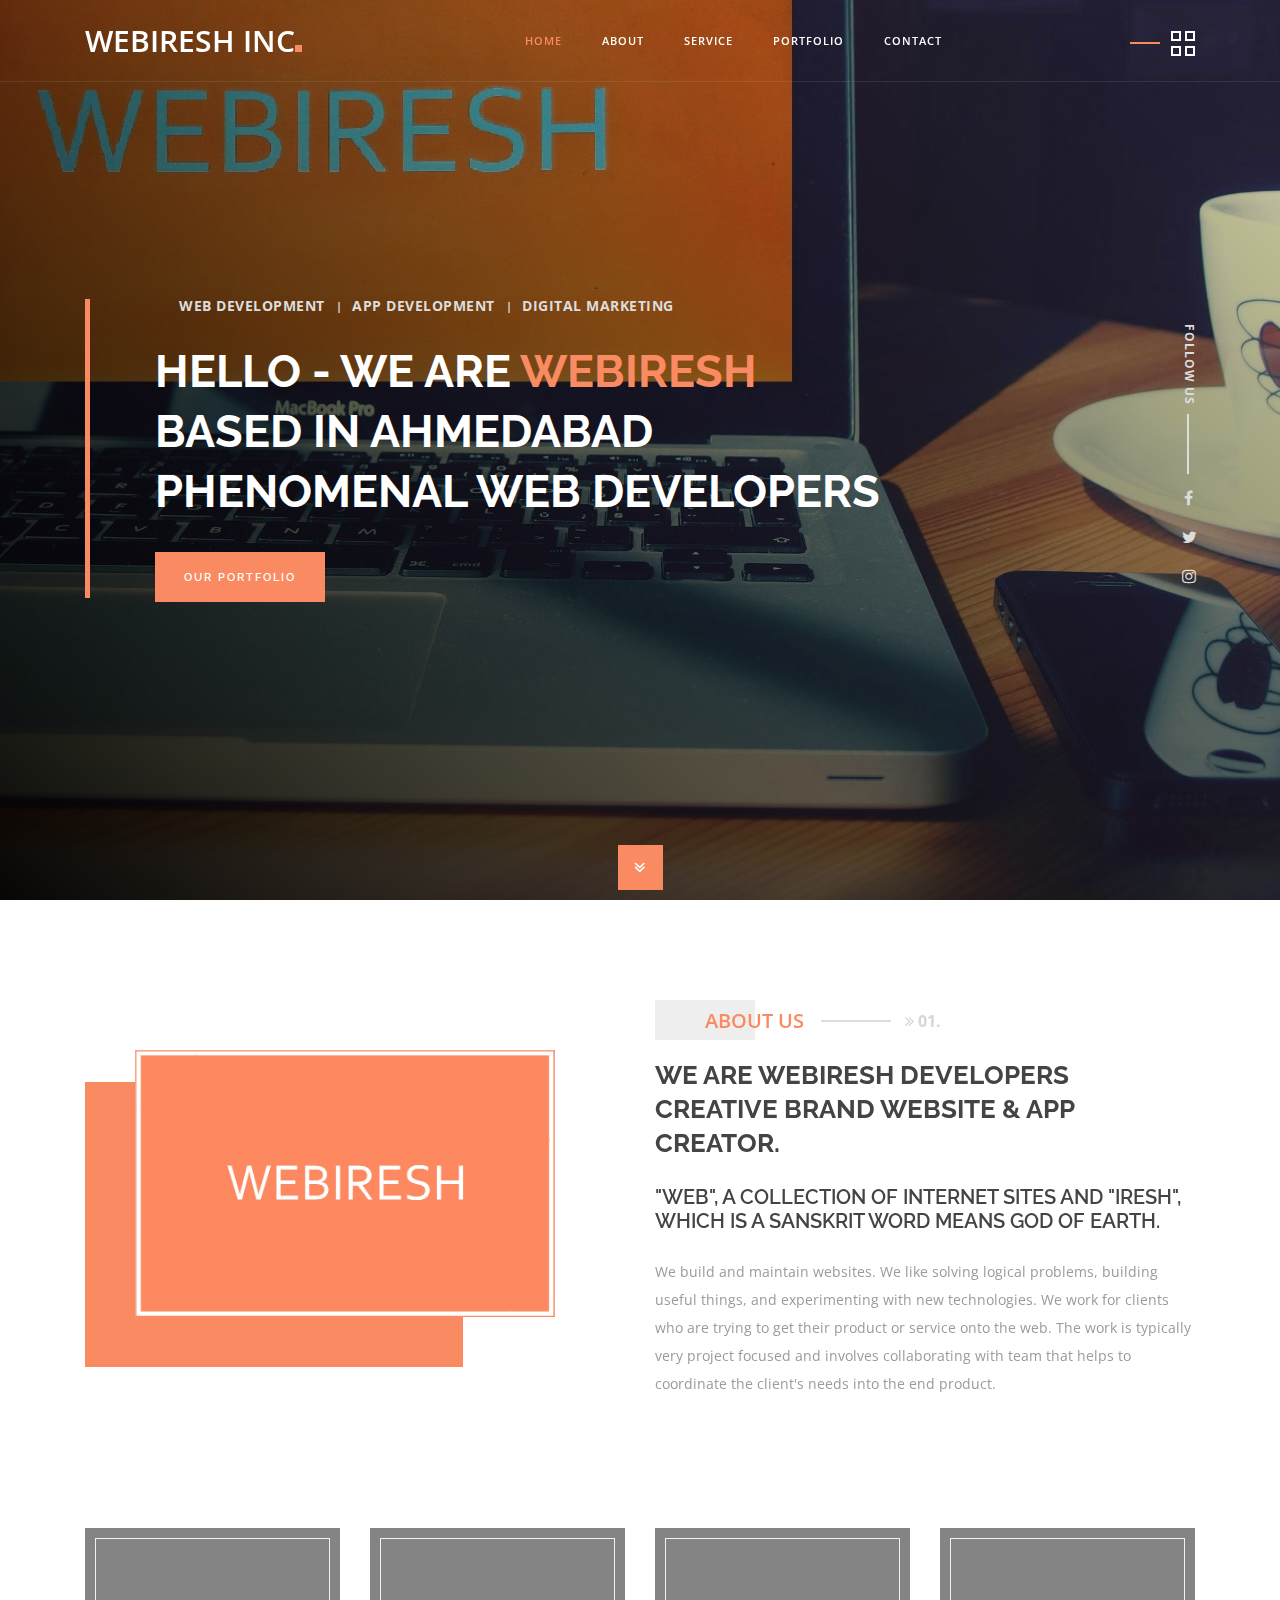
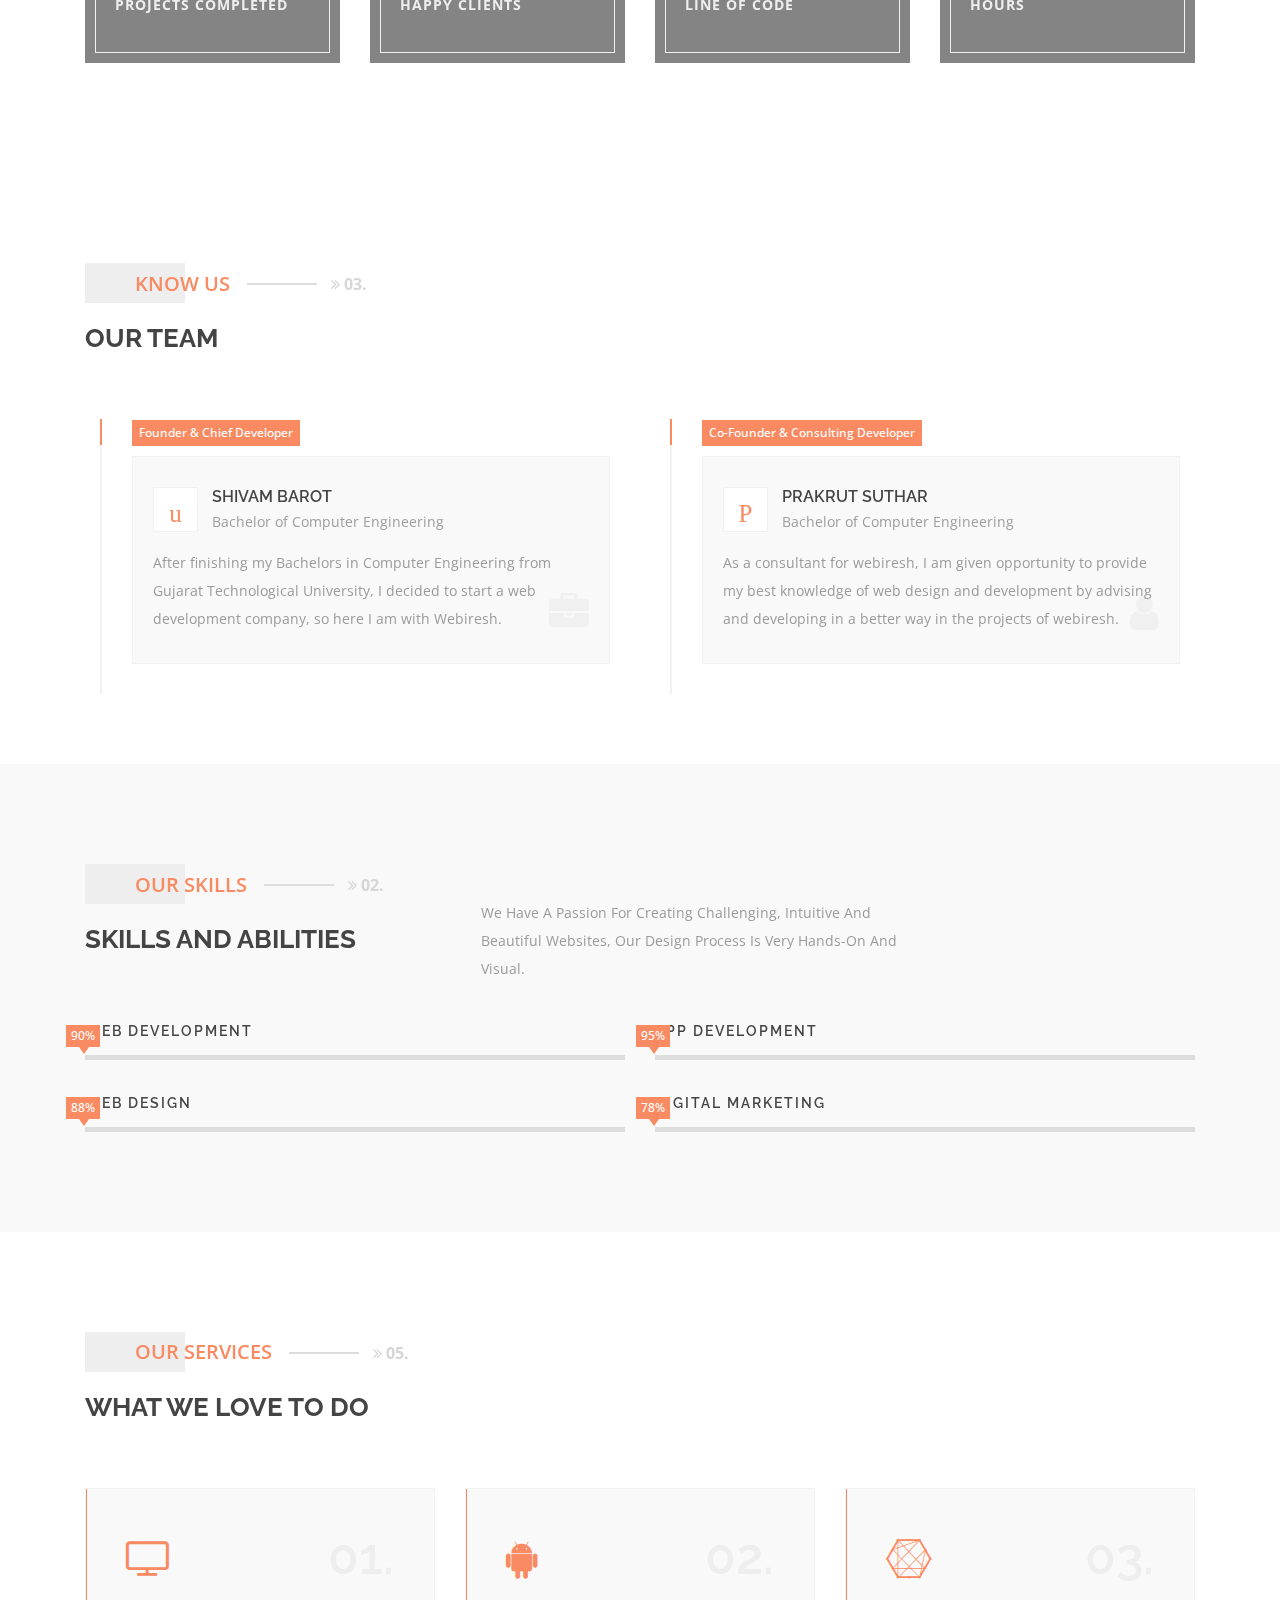
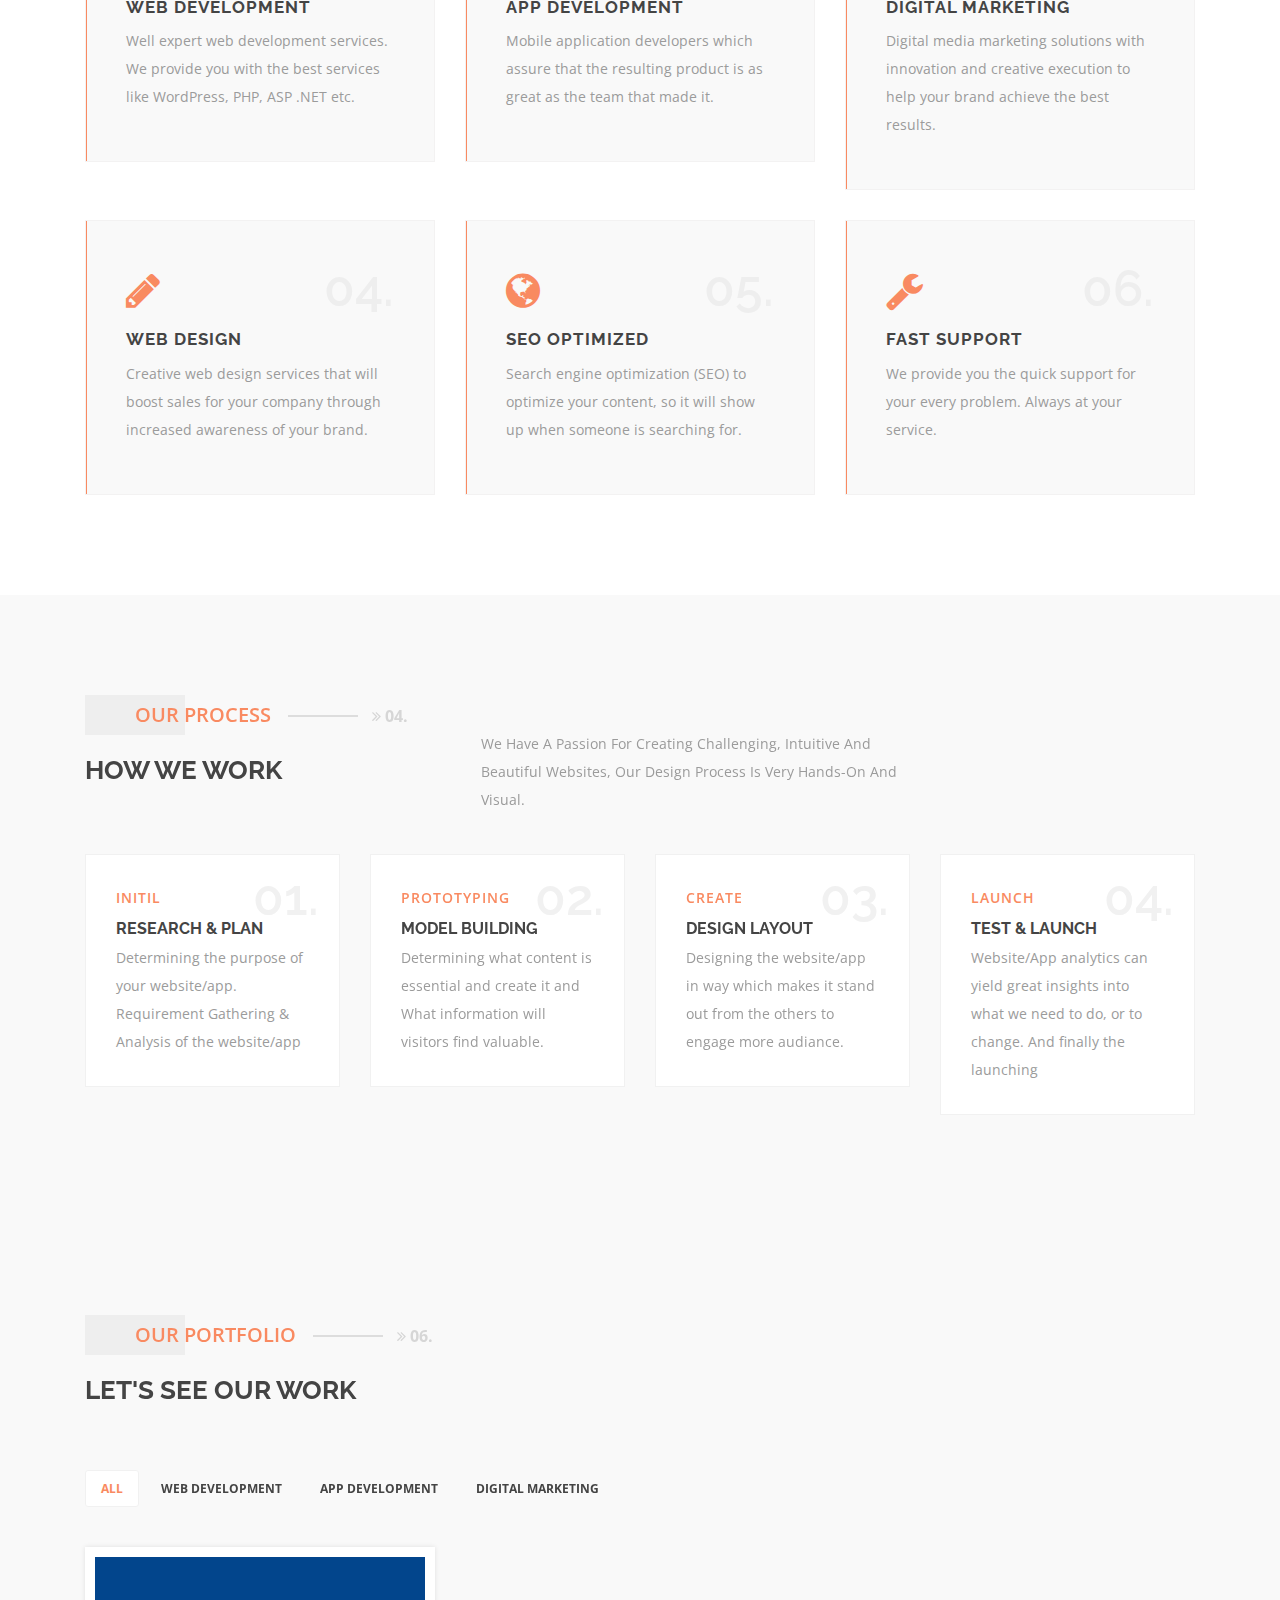
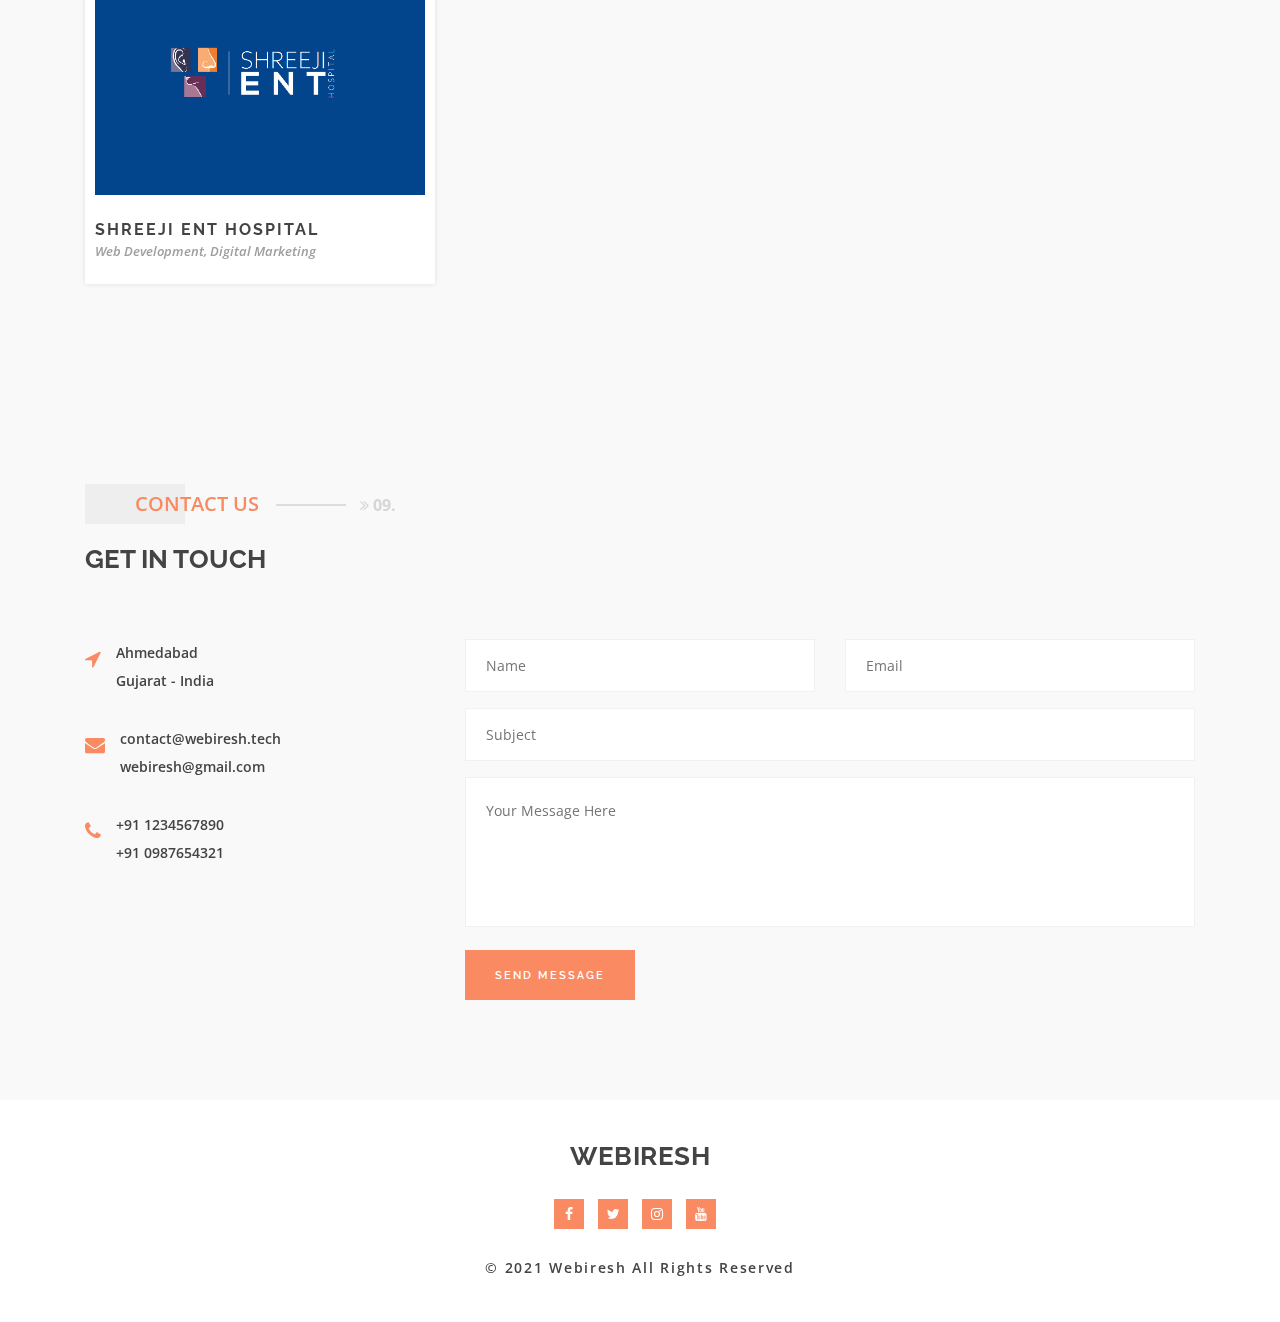
==== commit ac28b6ec: "Update index.html" ====
--- a/index.html
+++ b/index.html
@@ -4,8 +4,7 @@
     <meta charset="UTF-8">
     <meta http-equiv="X-UA-Compatible" content="IE=edge">
     <meta name="viewport" content="width=device-width, initial-scale=1">
-    <meta name="description" content="maro - Personal Portfolio HTML Template">
-    <meta name="keywords" content="new, html, maro, design, creative, onepage, Portfolio, personal, advanced,">
+    <meta name="description" content="Phenomenal Web & App Developers">
     
     <!-- Main Page Title -->
     <title>Webiresh Inc</title>
@@ -320,14 +319,14 @@
                                 <span class="icon icon-basic-case" image="assets/images/clients/person-1.jpg"></span>
                                     <div class="content-exper">
                                     <h4>Shivam Barot</h4>
-                                    <div class="history">Bachlor of Computer Engineering</div>
+                                    <div class="history">Bachelor of Computer Engineering</div>
                                 </div>
                             </div>  
 
                        <div class="resume-footer">
                            <p>After finishing my Bachelors in Computer Engineering
                                from Gujarat Technological University, I decided to start a web development 
-                               company, so here I am with webiresh.</p>  
+                               company, so here I am with Webiresh.</p>  
                            <div class="icon-bg"><i class="fa fa-briefcase"></i></div>
                        </div>
                        
@@ -343,7 +342,7 @@
                      <span class="icon icon-basic-gear"></span>
                      <div class="content-exper">
                          <h4>Prakrut Suthar</h4>
-                         <div class="history">Bachlor of Computer Engineering</div>
+                         <div class="history">Bachelor of Computer Engineering</div>
                      </div>
                   </div>
    
@@ -765,13 +764,13 @@
                         
                         <div class="col-md-12">
                             <div class="form-group">
-                                <input type="text" placeholder="subject">
+                                <input type="text" placeholder="Subject">
                             </div>
 
                         </div>
                         <div class="col-md-12">
                             <div class="form-group">
-                                <textarea placeholder="Your Message Here "></textarea>
+                                <textarea placeholder="Your Message Here"></textarea>
                             </div>
                         </div>
                     </div>
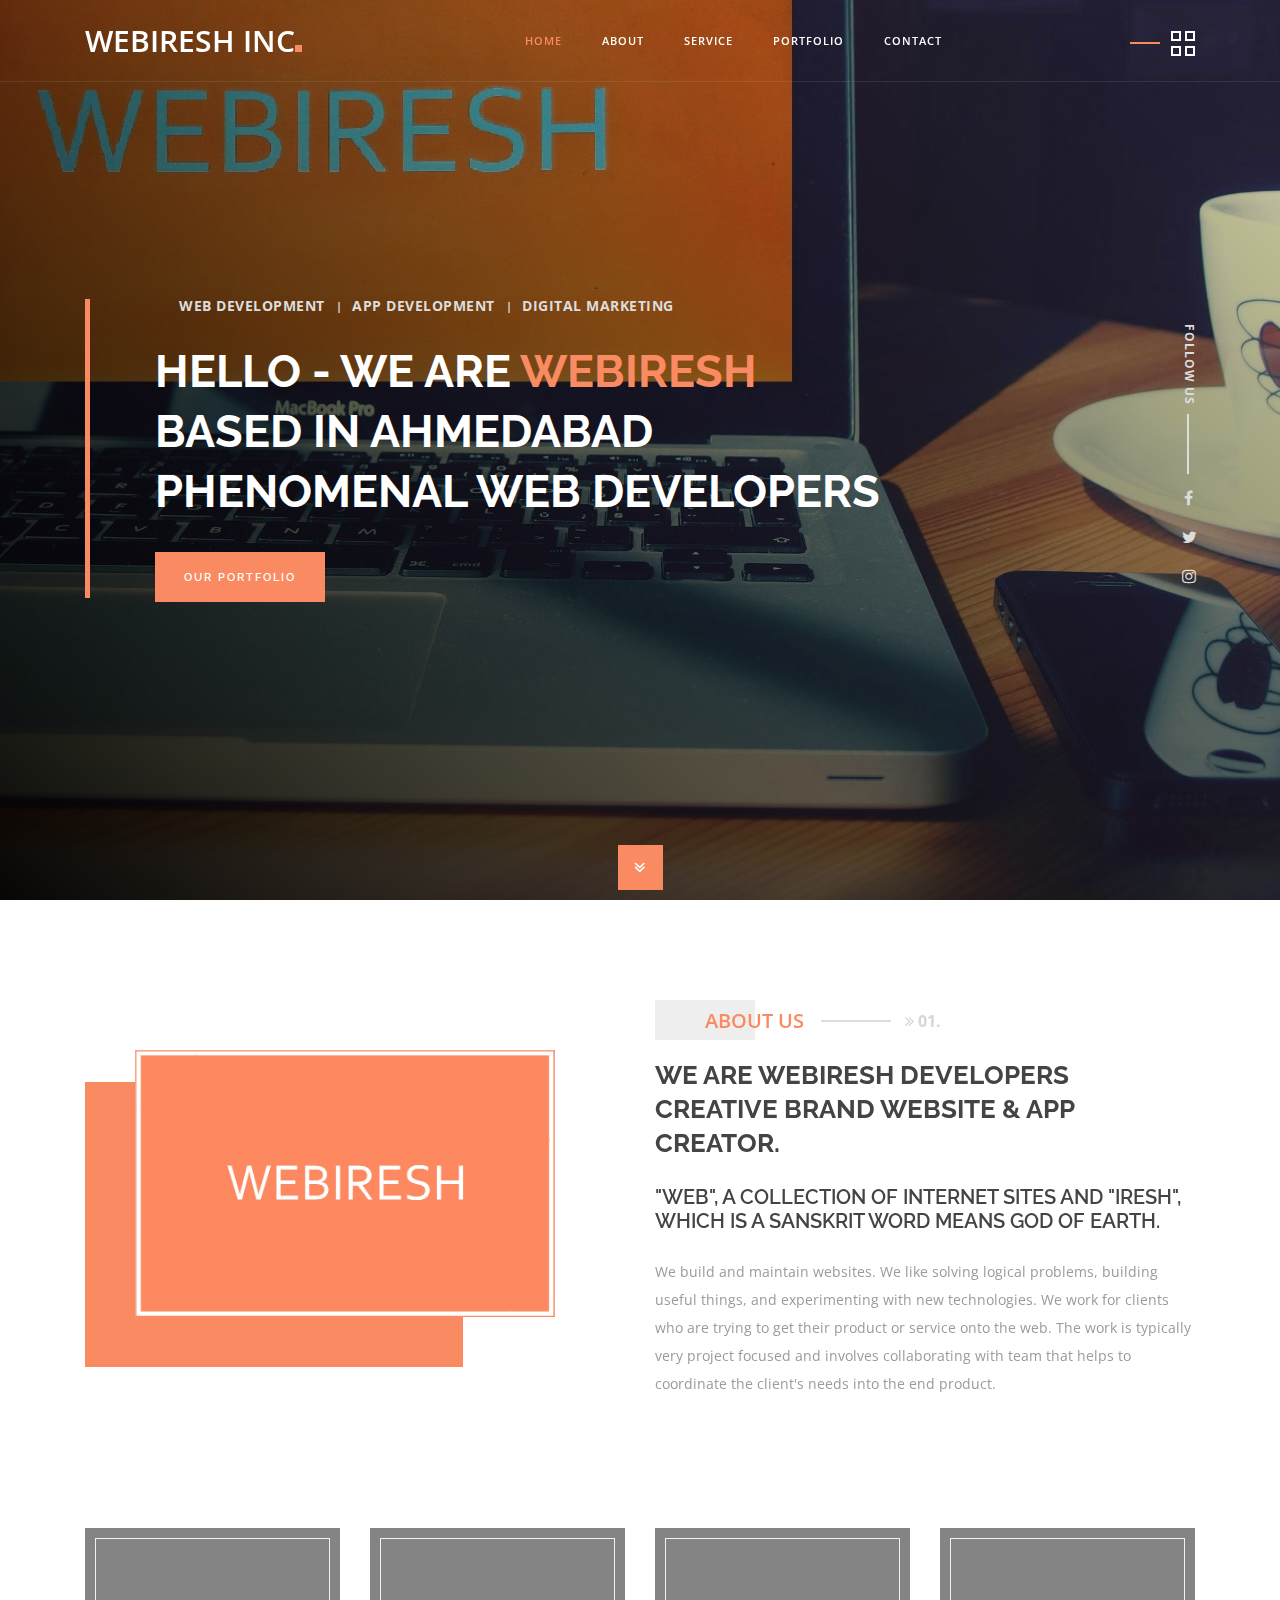
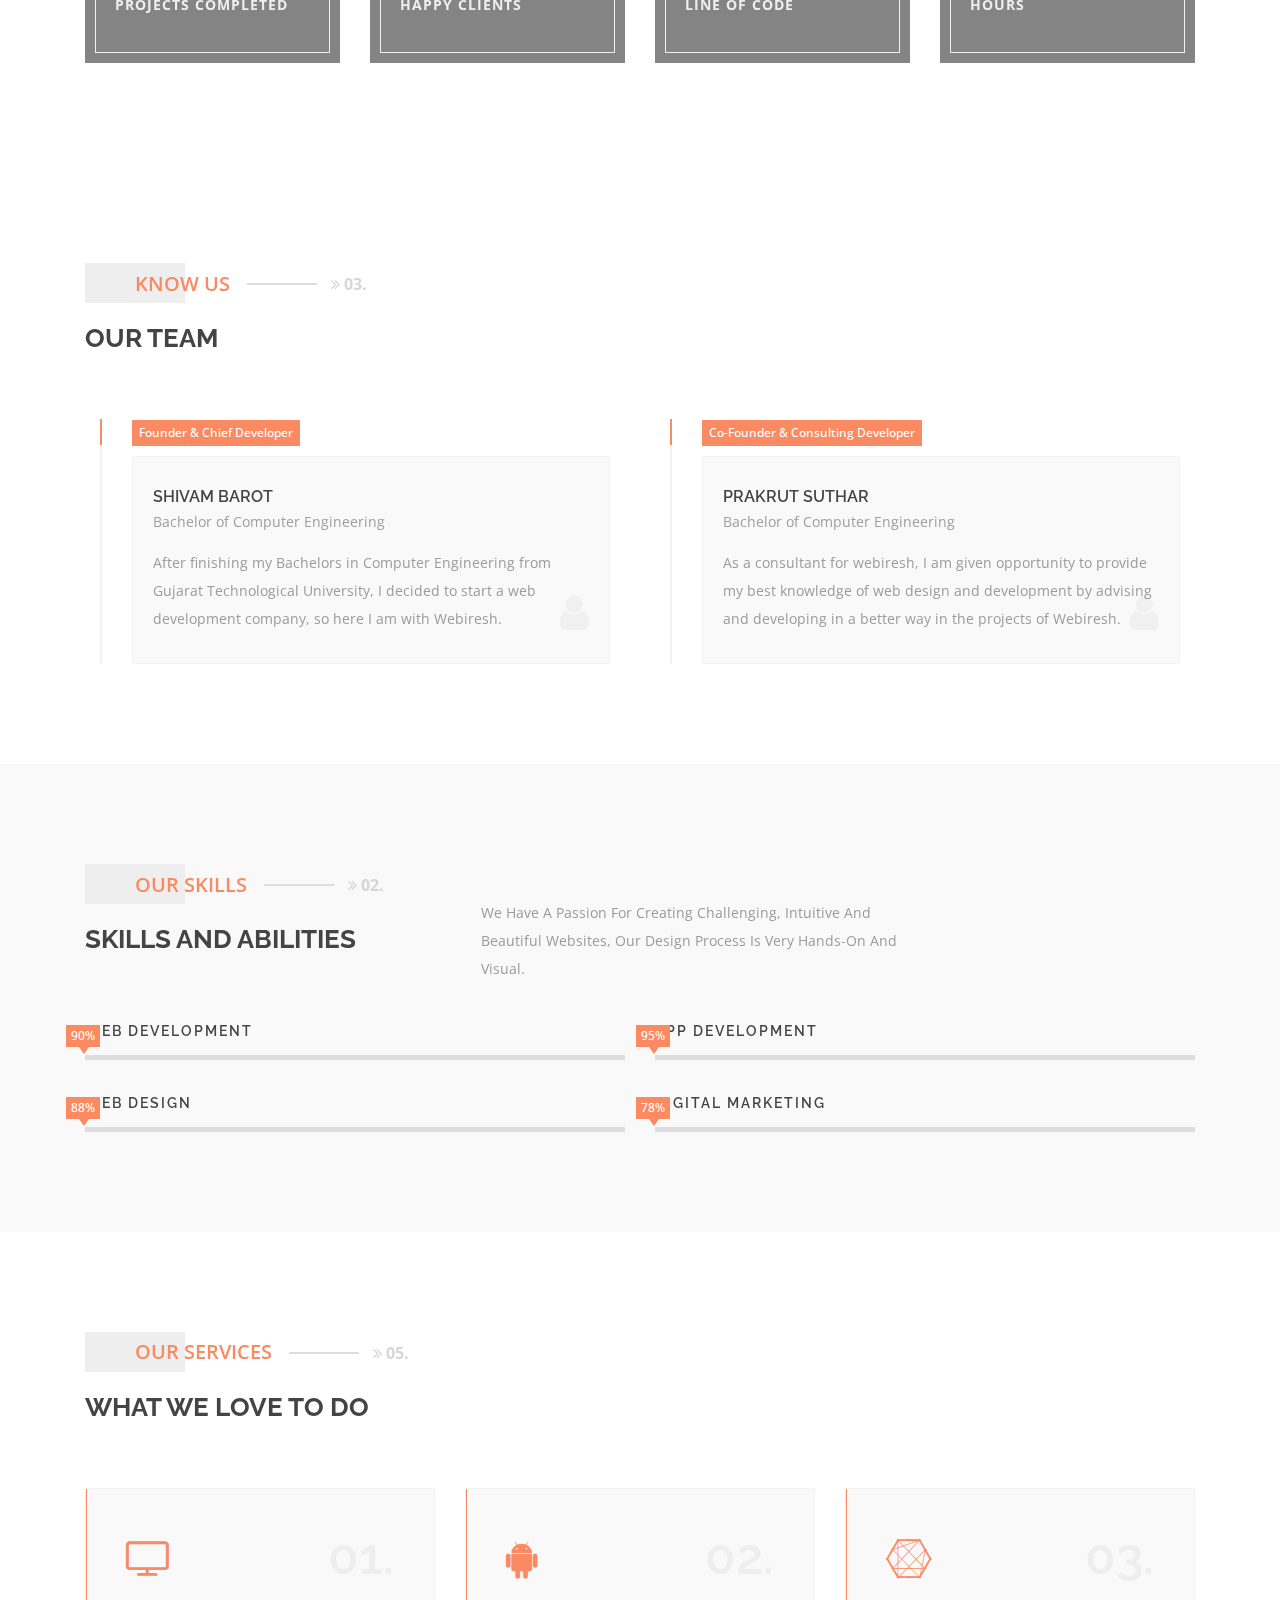
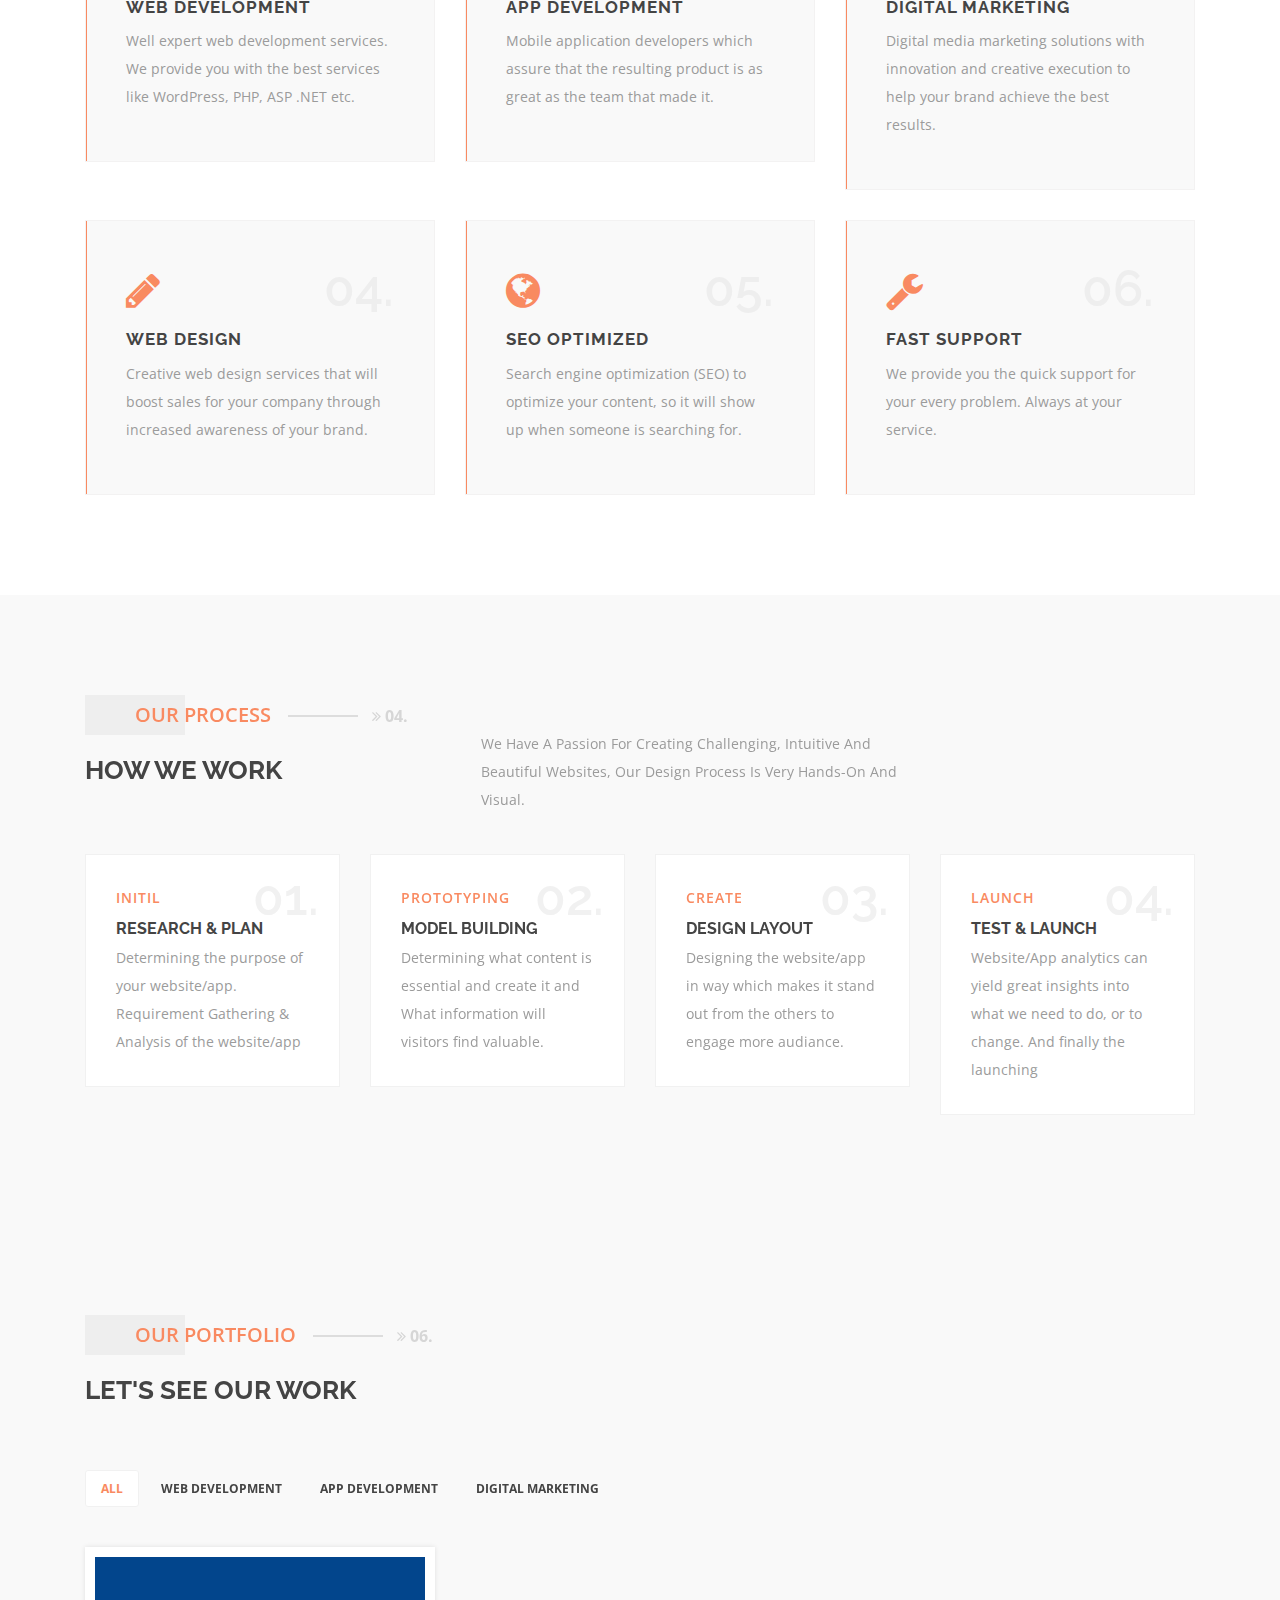
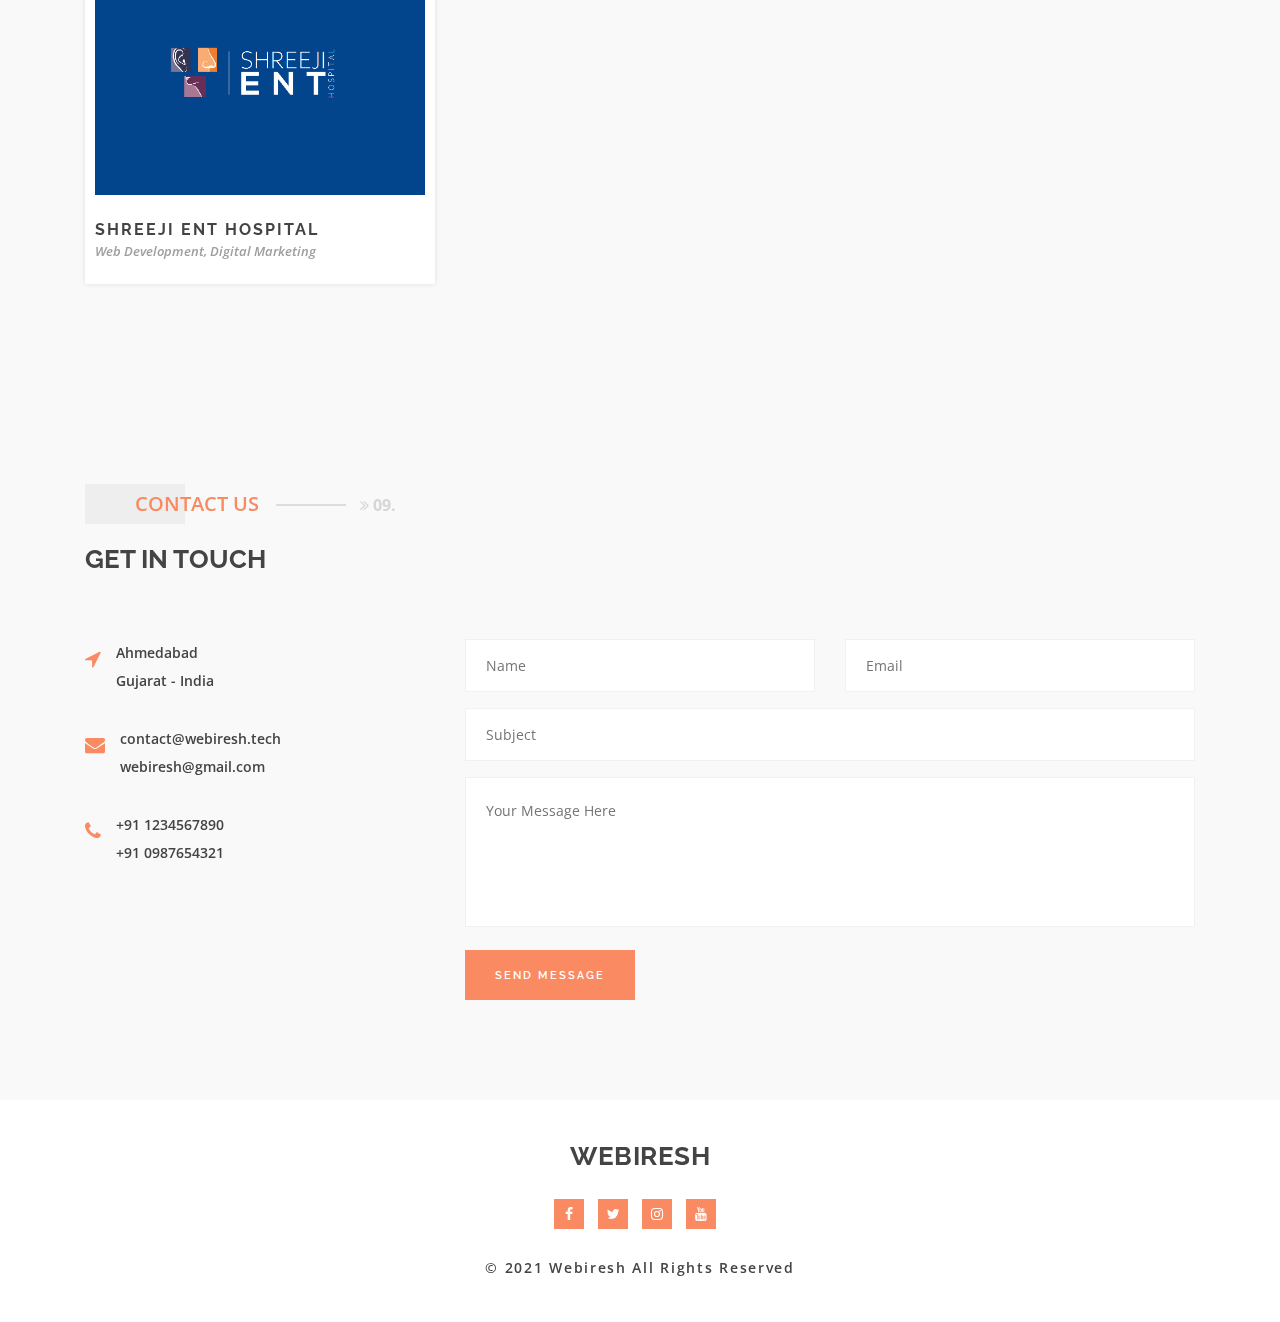
==== commit 7e0d82f5: "Update index.html" ====
--- a/index.html
+++ b/index.html
@@ -316,7 +316,7 @@
                     <div class="history-top"> Founder & Chief Developer</div>
                         <div class="resume-item">
                             <div class="resume-head">
-                                <span class="icon icon-basic-case" image="assets/images/clients/person-1.jpg"></span>
+                                <!--<span class="icon icon-basic-case" image="assets/images/clients/person-1.jpg"></span>-->
                                     <div class="content-exper">
                                     <h4>Shivam Barot</h4>
                                     <div class="history">Bachelor of Computer Engineering</div>
@@ -327,28 +327,27 @@
                            <p>After finishing my Bachelors in Computer Engineering
                                from Gujarat Technological University, I decided to start a web development 
                                company, so here I am with Webiresh.</p>  
-                           <div class="icon-bg"><i class="fa fa-briefcase"></i></div>
+                           <div class="icon-bg"><i class="fa fa-user"></i></div>
                        </div>
                        
                     </div>
                 </div> 
             </div>
-              <div class="col-lg-6">
-               <div class="my-resume">
-              <div class="history-top"> Co-Founder & Consulting Developer</div>
-              <div class="resume-item">
-   
-                  <div class="resume-head">
-                     <span class="icon icon-basic-gear"></span>
-                     <div class="content-exper">
-                         <h4>Prakrut Suthar</h4>
-                         <div class="history">Bachelor of Computer Engineering</div>
-                     </div>
-                  </div>
+            <div class="col-lg-6">
+                <div class="my-resume">
+                     <div class="history-top"> Co-Founder & Consulting Developer</div>
+                         <div class="resume-item">
+                             <div class="resume-head">
+                                 <!--<span class="icon icon-basic-case" image="assets/images/clients/person-1.jpg"></span>-->
+                                     <div class="content-exper">
+                                     <h4>Prakrut Suthar</h4>
+                                     <div class="history">Bachelor of Computer Engineering</div>
+                                 </div>
+                             </div>  
    
                  <div class="resume-footer">
                       <p>As a consultant for webiresh, I am given opportunity to provide my best knowledge 
-                          of web design and development by advising and developing in a better way in the projects of webiresh.
+                          of web design and development by advising and developing in a better way in the projects of Webiresh.
                       </p> 
                       <div class="icon-bg"><i class="fa fa-user"></i></div>
                  </div>
